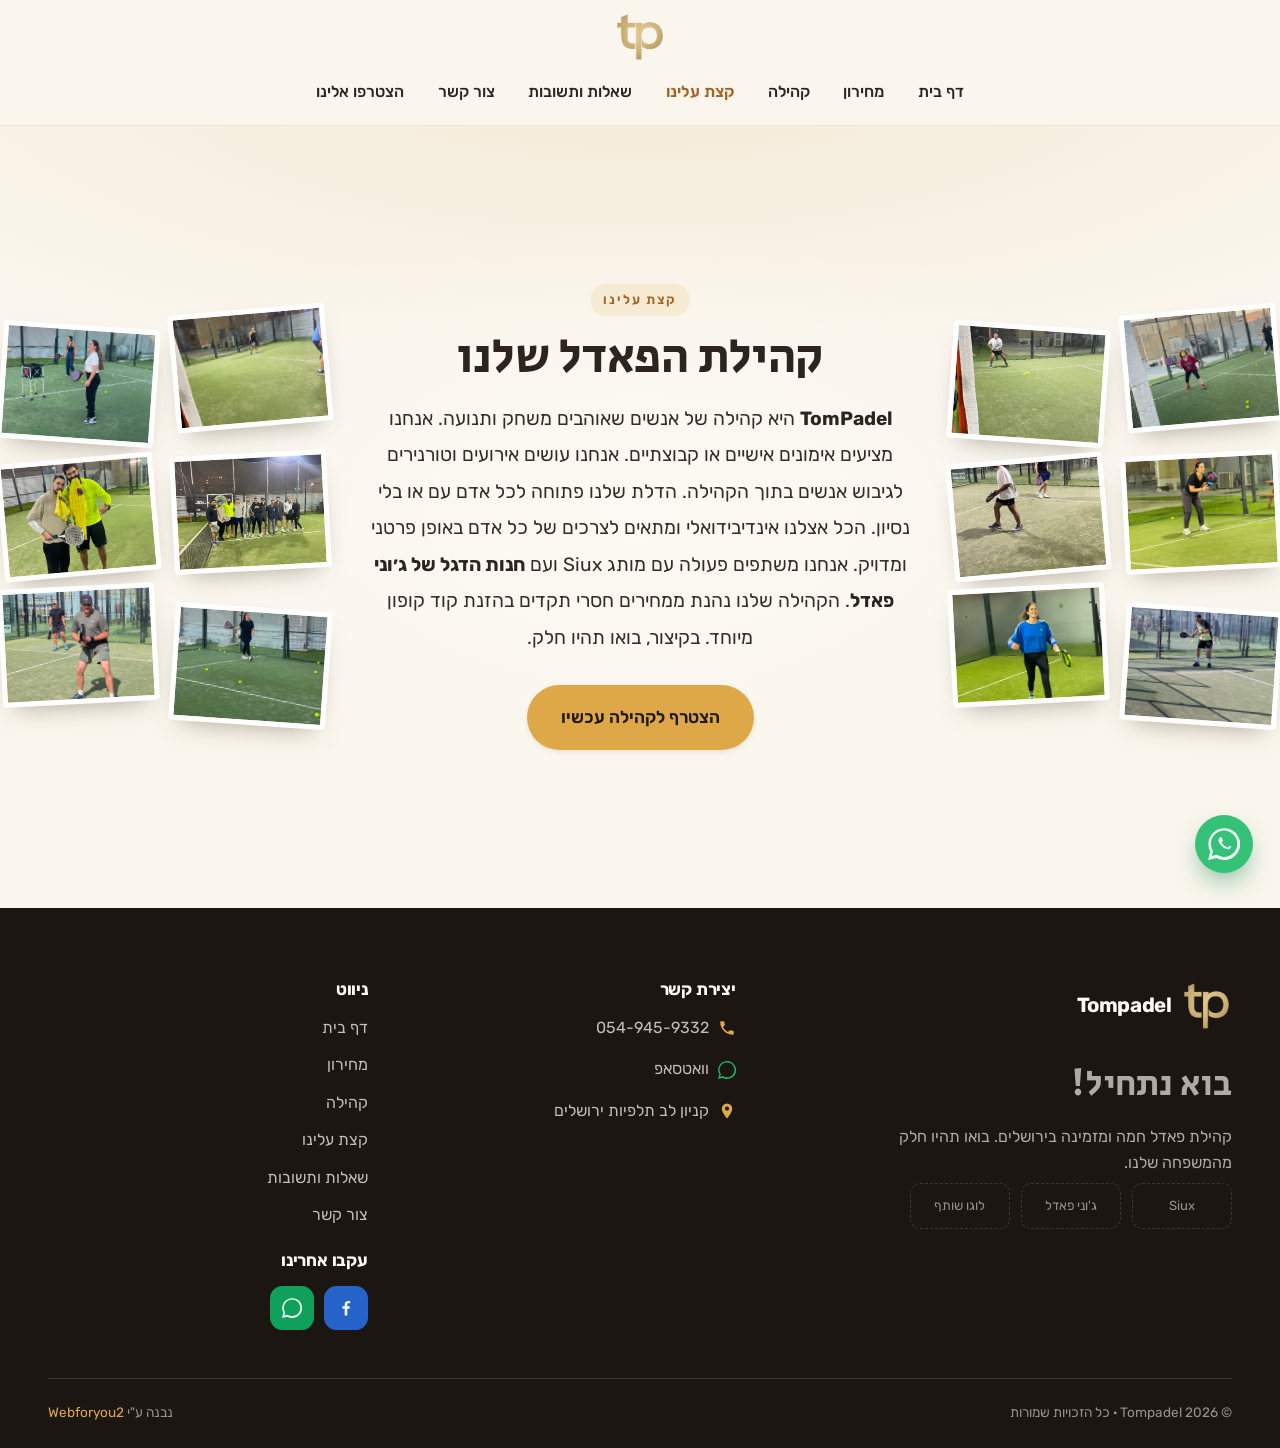
==== about.html @ 7ef9548f "תפריט: כפתור "הצטרפו אלינו" הפך לקישור רגיל (בלי גלולת הזהב) בכל העמודים Co-Authored-By: Claude Opus" ====
<!DOCTYPE html>
<html lang="he" dir="rtl">
<head>
  <meta charset="UTF-8" />
  <meta name="viewport" content="width=device-width, initial-scale=1.0" />
  <title>קצת עלינו | Tompadel — קהילת הפאדל בירושלים</title>
  <meta name="description" content="קצת עלינו — TomPadel היא קהילה של אנשים שאוהבים משחק ותנועה. אימונים אישיים וקבוצתיים, אירועים וטורנירים, והטבות עם Siux וחנות הדגל של ג'וני פאדל." />
  <meta name="theme-color" content="#d9a441" />
  <link rel="canonical" href="https://tompadel.co.il/about.html" />

  <meta property="og:type" content="website" />
  <meta property="og:site_name" content="Tompadel" />
  <meta property="og:title" content="קצת עלינו | Tompadel" />
  <meta property="og:description" content="TomPadel היא קהילה של אנשים שאוהבים משחק ותנועה. בואו תהיו חלק." />
  <meta property="og:url" content="https://tompadel.co.il/about.html" />
  <meta property="og:locale" content="he_IL" />
  <meta property="og:image" content="https://tompadel.co.il/assets/community-2.jpg" />
  <meta name="twitter:card" content="summary_large_image" />
  <meta name="twitter:image" content="https://tompadel.co.il/assets/community-2.jpg" />

  <link rel="icon" href="favicon.svg" type="image/svg+xml" />
  <link rel="apple-touch-icon" href="assets/tp-logo-gold.png" />
  <link rel="preconnect" href="https://fonts.googleapis.com" />
  <link rel="preconnect" href="https://fonts.gstatic.com" crossorigin />
  <link href="https://fonts.googleapis.com/css2?family=Rubik:wght@400;500;600;700;800&family=Secular+One&display=swap" rel="stylesheet" />
  <link rel="stylesheet" href="styles.css" />
</head>
<body>
  <a class="skip" href="#main">דלגו לתוכן</a>

  <header class="nav" data-nav>
    <div class="nav__inner">
      <a class="brand" href="index.html" aria-label="Tompadel — דף הבית">
        <img class="brand__logo" src="assets/tp-logo-gold.png" alt="Tompadel" width="54" height="50" onerror="this.replaceWith(Object.assign(document.createElement('span'),{className:'brand__mark',textContent:'tp'}))" />
      </a>
      <nav class="nav__links" aria-label="ניווט ראשי">
        <a href="index.html">דף בית</a>
        <a href="pricing.html">מחירון</a>
        <a href="community.html">קהילה</a>
        <a href="about.html" class="is-active">קצת עלינו</a>
        <a href="faq.html">שאלות ותשובות</a>
        <a href="index.html#contact">צור קשר</a>
        <a href="https://api.whatsapp.com/send?phone=0549459332" target="_blank" rel="noopener">הצטרפו אלינו</a>
      </nav>
      <button class="nav__toggle" type="button" aria-label="פתיחת תפריט" aria-expanded="false"><span></span></button>
    </div>
  </header>

  <main id="main">
    <section class="section about" aria-label="קצת עלינו — קהילת הפאדל">
      <div class="about__wall about__wall--a" aria-hidden="true">
        <img src="assets/community-2.jpg" alt="" loading="eager" />
        <img src="assets/community-16.jpg" alt="" loading="eager" />
        <img src="assets/community-8.jpg" alt="" loading="eager" />
        <img src="assets/community-19.jpg" alt="" loading="eager" />
        <img src="assets/community-14.jpg" alt="" loading="eager" />
        <img src="assets/community-5.jpg" alt="" loading="eager" />
      </div>

      <div class="about__copy" data-reveal>
        <span class="eyebrow">קצת עלינו</span>
        <h1 class="about__title">קהילת הפאדל שלנו</h1>
        <p class="about__text">
          <b>TomPadel</b> היא קהילה של אנשים שאוהבים משחק ותנועה. אנחנו מציעים אימונים אישיים או קבוצתיים. אנחנו עושים אירועים וטורנירים לגיבוש אנשים בתוך הקהילה. הדלת שלנו פתוחה לכל אדם עם או בלי נסיון. הכל אצלנו אינדיבידואלי ומתאים לצרכים של כל אדם באופן פרטני ומדויק. אנחנו משתפים פעולה עם מותג Siux ועם <b>חנות הדגל של ג׳וני פאדל</b>. הקהילה שלנו נהנת ממחירים חסרי תקדים בהזנת קוד קופון מיוחד. בקיצור, בואו תהיו חלק.
        </p>
        <a class="btn btn--lg" href="index.html#contact">הצטרף לקהילה עכשיו</a>
      </div>

      <div class="about__wall about__wall--b" aria-hidden="true">
        <img src="assets/community-11.jpg" alt="" loading="eager" />
        <img src="assets/community-22.jpg" alt="" loading="eager" />
        <img src="assets/community-3.jpg" alt="" loading="eager" />
        <img src="assets/community-6.jpg" alt="" loading="eager" />
        <img src="assets/community-9.jpg" alt="" loading="eager" />
        <img src="assets/community-20.jpg" alt="" loading="eager" />
      </div>
    </section>
  </main>

  <footer class="footer">
    <div class="wrap footer__grid">
      <div class="footer__brand">
        <a class="brand" href="index.html" aria-label="Tompadel">
          <img class="brand__logo" src="assets/tp-logo-gold.png" alt="Tompadel" width="54" height="50" onerror="this.replaceWith(Object.assign(document.createElement('span'),{className:'brand__mark',textContent:'tp'}))" />
          <span class="brand__text">Tompadel</span>
        </a>
        <p class="footer__cta">בוא נתחיל!</p>
        <p>קהילת פאדל חמה ומזמינה בירושלים. בואו תהיו חלק מהמשפחה שלנו.</p>
        <div class="footer__partners" aria-label="שותפים">
          <span class="footer__partner">Siux</span>
          <span class="footer__partner">ג'וני פאדל</span>
          <span class="footer__partner">לוגו שותף</span>
        </div>
      </div>
      <div>
        <h4>יצירת קשר</h4>
        <ul class="footer__list">
          <li><a href="tel:0549459332"><svg viewBox="0 0 24 24" fill="currentColor" aria-hidden="true"><path d="M6.6 10.8a15.5 15.5 0 0 0 6.6 6.6l2.2-2.2a1 1 0 0 1 1-.24 11.4 11.4 0 0 0 3.6.58 1 1 0 0 1 1 1V20a1 1 0 0 1-1 1A17 17 0 0 1 3 4a1 1 0 0 1 1-1h3.5a1 1 0 0 1 1 1 11.4 11.4 0 0 0 .58 3.6 1 1 0 0 1-.24 1z"/></svg>054-945-9332</a></li>
          <li><a href="https://api.whatsapp.com/send?phone=0549459332" target="_blank" rel="noopener"><svg viewBox="0 0 24 24" fill="currentColor" aria-hidden="true"><path d="M.06 24l1.7-6.2A11.9 11.9 0 1 1 12 24a11.9 11.9 0 0 1-5.7-1.45L.06 24zM6.6 20.1l.37.22a9.9 9.9 0 1 0-3.4-3.4l.24.38-1 3.66 3.79-.86z"/></svg>וואטסאפ</a></li>
          <li><span><svg viewBox="0 0 24 24" fill="currentColor" aria-hidden="true"><path d="M12 2a7 7 0 0 0-7 7c0 5 7 13 7 13s7-8 7-13a7 7 0 0 0-7-7zm0 9.5A2.5 2.5 0 1 1 12 6a2.5 2.5 0 0 1 0 5.5z"/></svg>קניון לב תלפיות ירושלים</span></li>
        </ul>
      </div>
      <div>
        <h4>ניווט</h4>
        <ul class="footer__list">
          <li><a href="index.html">דף בית</a></li>
          <li><a href="pricing.html">מחירון</a></li>
          <li><a href="community.html">קהילה</a></li>
          <li><a href="about.html">קצת עלינו</a></li>
          <li><a href="faq.html">שאלות ותשובות</a></li>
          <li><a href="index.html#contact">צור קשר</a></li>
        </ul>
        <h4 style="margin-top:1.4rem">עקבו אחרינו</h4>
        <div class="footer__social">
          <a href="https://www.facebook.com/profile.php?id=61572959230133" target="_blank" rel="noopener" aria-label="פייסבוק"><svg viewBox="0 0 24 24" fill="currentColor" aria-hidden="true"><path d="M13.5 21v-8h2.7l.4-3.1h-3.1V7.9c0-.9.25-1.5 1.55-1.5H17V3.6c-.3-.04-1.3-.13-2.46-.13-2.43 0-4.1 1.48-4.1 4.2v2.34H7.7V13h2.74v8z"/></svg></a>
          <a href="https://api.whatsapp.com/send?phone=0549459332" target="_blank" rel="noopener" aria-label="וואטסאפ"><svg viewBox="0 0 24 24" fill="currentColor" aria-hidden="true"><path d="M.06 24l1.7-6.2A11.9 11.9 0 1 1 12 24a11.9 11.9 0 0 1-5.7-1.45L.06 24zM6.6 20.1l.37.22a9.9 9.9 0 1 0-3.4-3.4l.24.38-1 3.66 3.79-.86z"/></svg></a>
        </div>
      </div>
    </div>
    <div class="wrap footer__bar">
      <span>© <span data-year>2026</span> Tompadel · כל הזכויות שמורות</span>
      <span>נבנה ע"י <a href="https://webforyou2.netlify.app" target="_blank" rel="noopener">Webforyou2</a></span>
    </div>
  </footer>

  <!-- כפתור וואטסאפ צף -->
  <a class="wa-float" href="https://api.whatsapp.com/send?phone=0549459332" target="_blank" rel="noopener" aria-label="שלחו לנו הודעה בוואטסאפ">
    <svg viewBox="0 0 24 24" fill="currentColor" aria-hidden="true"><path d="M.06 24l1.7-6.2A11.9 11.9 0 1 1 12 24a11.9 11.9 0 0 1-5.7-1.45L.06 24zM6.6 20.1l.37.22a9.9 9.9 0 1 0-3.4-3.4l.24.38-1 3.66 3.79-.86zM17.9 14.3c-.24-.12-1.44-.71-1.66-.79s-.39-.12-.55.12-.63.79-.78.96-.29.18-.53.06a8.1 8.1 0 0 1-2.38-1.47 9 9 0 0 1-1.65-2.05c-.17-.3 0-.46.13-.6l.4-.46c.13-.16.17-.27.26-.45s.04-.34-.02-.46-.55-1.32-.75-1.81-.4-.41-.55-.42h-.47a.9.9 0 0 0-.65.3 2.73 2.73 0 0 0-.85 2.03 4.74 4.74 0 0 0 1 2.51 10.85 10.85 0 0 0 4.16 3.68c2.02.79 2.02.53 2.39.5a2.48 2.48 0 0 0 1.63-1.15 2 2 0 0 0 .14-1.15c-.06-.1-.22-.16-.46-.28z"/></svg>
  </a>

  <script src="script.js" defer></script>
</body>
</html>
---- styles.css ----
/* ==========================================================================
   Tompadel — טומפדל | מועדון פאדל
   Shared stylesheet. Warm gold / cream / dark. Hebrew RTL. Mobile-first.
   ========================================================================== */

:root {
  /* Palette — warm gold / mustard-brown, cream, dark footer (OKLCH) */
  --cream:     oklch(0.974 0.013 85);
  --cream-2:   oklch(0.949 0.020 82);
  --card:      oklch(0.995 0.007 88);
  --gold:      oklch(0.765 0.128 79);
  --gold-2:    oklch(0.700 0.135 71);
  --gold-deep: oklch(0.560 0.110 63);
  --ink:       oklch(0.270 0.018 66);
  --ink-soft:  oklch(0.470 0.017 66);
  --line:      oklch(0.882 0.018 80);
  --line-soft: oklch(0.922 0.014 82);
  --dark:      oklch(0.205 0.012 74);
  --dark-2:    oklch(0.262 0.014 74);
  --dark-line: oklch(0.340 0.014 74);
  --white:     oklch(0.995 0.004 90);

  --shadow-sm: 0 2px 8px -4px oklch(0.40 0.05 70 / 0.30);
  --shadow:    0 14px 34px -18px oklch(0.42 0.06 66 / 0.40);
  --shadow-lg: 0 30px 60px -26px oklch(0.40 0.06 66 / 0.45);

  --font-body:    "Rubik", system-ui, -apple-system, "Segoe UI", sans-serif;
  --font-display: "Secular One", "Rubik", system-ui, sans-serif;

  --r-sm: 10px;
  --r:    16px;
  --r-lg: 24px;
  --r-xl: 32px;

  --wrap: 1200px;
  --gutter: clamp(1.15rem, 4vw, 3rem);

  --ease: cubic-bezier(0.22, 1, 0.36, 1);           /* ease-out-quint-ish */
  --ease-soft: cubic-bezier(0.16, 1, 0.3, 1);
}

/* ------------------------------------------------------------------ reset */
*, *::before, *::after { box-sizing: border-box; }
* { margin: 0; }

html {
  scroll-behavior: smooth;
  scroll-padding-top: 116px;
  -webkit-text-size-adjust: 100%;
}

body {
  font-family: var(--font-body);
  color: var(--ink);
  background: var(--cream);
  line-height: 1.65;
  font-weight: 400;
  -webkit-font-smoothing: antialiased;
  text-rendering: optimizeLegibility;
  overflow-x: hidden;
}

img, picture, svg { display: block; max-width: 100%; }
a { color: inherit; text-decoration: none; }
button { font: inherit; color: inherit; cursor: pointer; }
ul { list-style: none; padding: 0; }
:focus-visible { outline: 3px solid var(--gold-2); outline-offset: 3px; border-radius: 6px; }

@media (prefers-reduced-motion: reduce) {
  html { scroll-behavior: auto; }
  *, *::before, *::after {
    animation-duration: 0.001ms !important;
    transition-duration: 0.001ms !important;
    scroll-behavior: auto !important;
  }
}

/* --------------------------------------------------------------- typography */
h1, h2, h3, h4 { line-height: 1.12; font-weight: 700; letter-spacing: -0.01em; }

.display { font-family: var(--font-display); font-weight: 400; letter-spacing: 0; }

.eyebrow {
  display: inline-block;
  font-weight: 600;
  font-size: 0.82rem;
  letter-spacing: 0.14em;
  color: var(--gold-deep);
  background: oklch(0.765 0.128 79 / 0.14);
  padding: 0.4em 1em;
  border-radius: 999px;
  margin-bottom: 1.1rem;
}

.section-head { max-width: 46rem; margin-inline: auto; text-align: center; margin-bottom: clamp(1.3rem, 3.2vw, 2.2rem); }
.section-head h2 {
  font-family: var(--font-display);
  font-weight: 400;
  font-size: clamp(1.95rem, 5.2vw, 3.1rem);
}
.section-head p { color: var(--ink-soft); font-size: 1.05rem; margin-top: 0.7rem; }

/* ------------------------------------------------------------------ layout */
.wrap { width: min(var(--wrap), 100% - (var(--gutter) * 2)); margin-inline: auto; }
.section { padding-block: clamp(2.1rem, 5vw, 3.8rem); }
.section--tint { background: var(--cream-2); }

/* ------------------------------------------------------------------ buttons */
.btn {
  --btn-bg: var(--gold);
  --btn-fg: oklch(0.22 0.02 66);
  display: inline-flex; align-items: center; gap: 0.55em;
  font-weight: 600; font-size: 1rem;
  padding: 0.85em 1.6em;
  border: 1px solid transparent;
  border-radius: 999px;
  background: var(--btn-bg); color: var(--btn-fg);
  box-shadow: var(--shadow-sm);
  transition: transform 0.4s var(--ease), box-shadow 0.4s var(--ease), background 0.25s ease;
  will-change: transform;
}
.btn:hover { transform: translateY(-3px); box-shadow: var(--shadow); background: var(--gold-2); }
.btn:active { transform: translateY(-1px); }
.btn--ghost {
  --btn-bg: transparent; --btn-fg: var(--ink);
  border-color: var(--line); box-shadow: none;
}
.btn--ghost:hover { background: oklch(0.765 0.128 79 / 0.12); border-color: var(--gold); }
.btn--wa { --btn-bg: oklch(0.72 0.16 155); --btn-fg: oklch(0.99 0.01 155); }
.btn--wa:hover { --btn-bg: oklch(0.66 0.16 155); }
.btn--dark { --btn-bg: var(--dark); --btn-fg: var(--white); }
.btn--lg { padding: 1em 1.9em; font-size: 1.08rem; }
.btn__ic { width: 1.15em; height: 1.15em; }

/* ------------------------------------------------------------------ navbar */
.nav {
  position: sticky; top: 0; z-index: 60;
  background: oklch(0.974 0.013 85 / 0.82);
  backdrop-filter: saturate(1.2) blur(14px);
  -webkit-backdrop-filter: saturate(1.2) blur(14px);
  border-bottom: 1px solid var(--line-soft);
  transition: box-shadow 0.3s ease, background 0.3s ease;
}
.nav.is-stuck { box-shadow: 0 8px 24px -18px oklch(0.4 0.05 66 / 0.5); }
.nav__inner {
  width: min(var(--wrap), 100% - (var(--gutter) * 2));
  margin-inline: auto;
  display: flex; flex-direction: column; align-items: center; justify-content: center;
  gap: 0.5rem; padding-block: 0.7rem;
}
.brand { display: inline-flex; align-items: center; gap: 0.6rem; font-weight: 700; }
.brand__logo {
  height: 52px; width: auto; display: block;
  transition: transform 0.4s var(--ease);
}
.brand:hover .brand__logo { transform: scale(1.06) rotate(-3deg); }
.brand:active .brand__logo { transform: scale(0.97); }
.brand__mark {
  display: grid; place-items: center;
  width: 50px; height: 50px; border-radius: 14px;
  background: var(--gold); color: var(--dark);
  font-family: var(--font-display); font-size: 1.6rem; line-height: 1;
  transition: transform 0.4s var(--ease);
}
.brand:hover .brand__mark { transform: scale(1.06) rotate(-3deg); }
.brand:active .brand__mark { transform: scale(0.97); }
.brand__text { font-size: 1.28rem; letter-spacing: -0.02em; }
.brand__text span { color: var(--gold-deep); }

/* navbar identical on mobile & desktop: logo on top, menu wrapped & centered below */
.nav__links { display: flex; flex-wrap: wrap; align-items: center; justify-content: center; gap: 0.3rem 0.4rem; }
.nav__links a {
  padding: 0.5em 0.85em; border-radius: 999px;
  font-weight: 500; color: var(--ink); white-space: nowrap;
  transition: background 0.25s ease, color 0.25s ease;
}
.nav__links a:hover { background: oklch(0.765 0.128 79 / 0.16); color: var(--gold-deep); }
.nav__links a.is-active { color: var(--gold-deep); font-weight: 600; }
.nav__cta { margin-inline-start: 0.2rem; }
.nav__toggle { display: none; }

/* narrow screens: shrink so the full menu still fits (same layout, just smaller) */
@media (max-width: 560px) {
  .nav__links { gap: 0.2rem 0.28rem; }
  .nav__links a { padding: 0.38em 0.62em; font-size: 0.82rem; }
  .nav__cta { font-size: 0.82rem; padding: 0.5em 0.9em; }
  .brand__logo { height: 44px; }
}

/* ------------------------------------------------------- image placeholders */
/* Real files (assets/hero-*.jpg …) sit on top; until they exist the warm
   placeholder shows through. Client just drops files with these names in. */
.ph {
  position: relative; overflow: hidden;
  background:
    radial-gradient(120% 120% at 20% 10%, oklch(0.80 0.10 82 / 0.55), transparent 60%),
    linear-gradient(135deg, var(--cream-2), oklch(0.88 0.06 78));
  isolation: isolate;
}
.ph::after {
  content: "🎾 " attr(data-label);
  position: absolute; inset: 0; z-index: 1;
  display: grid; place-content: center; text-align: center;
  padding: 1rem;
  font-weight: 600; font-size: 0.9rem; letter-spacing: 0.02em;
  color: oklch(0.45 0.06 66 / 0.75);
}
.ph img {
  position: relative; z-index: 2;
  width: 100%; height: 100%; object-fit: cover; display: block;
}
.ph img:not([src]), .ph img[src=""] { display: none; }

/* ------------------------------------------------------------------ hero (full-width banner) */
.hero {
  position: relative; overflow: hidden;
  min-height: clamp(160px, 23vw, 290px);
  display: grid; place-items: center;
  border-block: 3px solid var(--gold);
  background: var(--dark);
}
.hero__bg { position: absolute; inset: 0; z-index: 0; display: flex; gap: 3px; background: var(--gold); }
.hero__bg img { flex: 1 1 0; min-width: 0; height: 100%; object-fit: cover; }
.hero__overlay {
  position: absolute; inset: 0; z-index: 1;
  background:
    linear-gradient(180deg, oklch(0.16 0.02 70 / 0.22) 0%, transparent 30% 70%, oklch(0.15 0.02 70 / 0.22) 100%),
    radial-gradient(120% 100% at 50% 50%, transparent 60%, oklch(0.14 0.02 70 / 0.25) 100%);
}
.hero__content {
  position: relative; z-index: 2;
  width: min(var(--wrap), 100% - (var(--gutter) * 2));
  text-align: center; padding-block: clamp(2rem, 6vw, 4rem);
}
.hero__title {
  font-family: var(--font-display); font-weight: 400;
  color: var(--white);
  font-size: clamp(1.7rem, 4.6vw, 3.2rem);
  line-height: 1.12; letter-spacing: -0.01em;
  text-shadow: 0 4px 24px oklch(0.12 0.02 70 / 0.6), 0 2px 6px oklch(0.12 0.02 70 / 0.5);
  max-width: 20ch; margin-inline: auto;
}

/* ------------------------------------------------------------- contact form */
.contact { position: relative; }
.contact__grid {
  display: grid; gap: clamp(1rem, 2.5vw, 1.8rem);
  grid-template-columns: 1fr;
  max-width: 940px; margin-inline: auto;
}
@media (min-width: 860px) { .contact__grid { grid-template-columns: 1.2fr 0.85fr; } }

.form-card {
  background: var(--card); border: 1px solid var(--line);
  border-radius: var(--r-lg); padding: clamp(1.1rem, 3vw, 1.7rem);
  box-shadow: var(--shadow);
}
.form-card h2 { font-family: var(--font-display); font-weight: 400; font-size: clamp(1.35rem, 3.2vw, 1.8rem); }
.form-card > p { color: var(--ink-soft); font-size: 0.92rem; margin-top: 0.3rem; margin-bottom: 1rem; }
.field { margin-bottom: 0.8rem; }
.field label { display: block; font-weight: 600; font-size: 0.88rem; margin-bottom: 0.35rem; }
.field input, .field textarea {
  width: 100%; font: inherit; color: var(--ink);
  background: var(--cream); border: 1.5px solid var(--line);
  border-radius: var(--r-sm); padding: 0.6em 0.9em;
  transition: border-color 0.25s ease, box-shadow 0.25s ease, background 0.25s ease;
}
.field textarea { min-height: 82px; resize: vertical; }
.field input:focus, .field textarea:focus {
  outline: none; border-color: var(--gold);
  background: var(--card);
  box-shadow: 0 0 0 4px oklch(0.765 0.128 79 / 0.2);
}
.field input:user-invalid, .field textarea:user-invalid { border-color: oklch(0.6 0.17 25); }
.field .err { display: none; color: oklch(0.55 0.17 25); font-size: 0.82rem; margin-top: 0.35rem; }
.field.invalid .err { display: block; }
.field.invalid input, .field.invalid textarea { border-color: oklch(0.6 0.17 25); }
.form-note { font-size: 0.85rem; color: var(--ink-soft); margin-top: 0.4rem; }
.form-status { margin-top: 1rem; font-weight: 600; min-height: 1.4em; }
.form-status.ok { color: oklch(0.55 0.14 155); }

.contact__aside { display: flex; flex-direction: column; gap: 0.6rem; }
.info-card {
  display: flex; align-items: center; gap: 0.8rem;
  background: var(--card); border: 1px solid var(--line);
  border-radius: var(--r); padding: 0.7rem 0.9rem;
  transition: transform 0.4s var(--ease), box-shadow 0.4s var(--ease), border-color 0.25s ease;
}
a.info-card:hover { transform: translateY(-3px); box-shadow: var(--shadow-sm); border-color: var(--gold); }
.info-card__ic {
  flex: none; display: grid; place-items: center;
  width: 40px; height: 40px; border-radius: 11px;
  background: oklch(0.765 0.128 79 / 0.18); color: var(--gold-deep);
}
.info-card__ic svg { width: 20px; height: 20px; }
.info-card b { display: block; font-size: 0.92rem; }
.info-card span { font-size: 0.85rem; color: var(--ink-soft); }

/* --------------------------------------------------------- founder message */
/* דבר המייסד — text (start/right in RTL) + portrait; stays 2-col on mobile too */
.founder__grid {
  display: grid; align-items: center;
  gap: clamp(0.9rem, 3.5vw, 2.8rem);
  grid-template-columns: 0.9fr 1.1fr;   /* photo (right) · text (left) */
  max-width: 1010px; margin-inline: auto;
}
.founder__grid > * { min-width: 0; }     /* let columns shrink, never overflow */
.founder__body .eyebrow { margin-bottom: clamp(0.7rem, 2vw, 1.1rem); }
.founder__quote {
  font-size: clamp(0.82rem, 2.3vw, 1.16rem);
  line-height: 1.85;
  color: oklch(0.32 0.018 66);
  position: relative;
  quotes: "\201D" "\201C";
}
.founder__quote::before {
  content: open-quote;
  font-family: var(--font-display);
  color: var(--gold);
  font-size: 1.5em; line-height: 0;
  vertical-align: -0.35em;
  margin-inline-end: 0.12em;
}
.founder__sign {
  margin-top: clamp(0.9rem, 2.5vw, 1.4rem);
  padding-top: clamp(0.7rem, 2vw, 1.1rem);
  border-top: 1px solid var(--line);
}
.founder__sign b {
  font-family: var(--font-display); font-weight: 400;
  font-size: clamp(1rem, 2.6vw, 1.28rem); color: var(--ink);
}
.founder__sign span {
  display: block; color: var(--gold-deep);
  font-size: clamp(0.72rem, 1.9vw, 0.92rem); margin-top: 0.15rem;
}
.founder__media {
  aspect-ratio: 4 / 5;
  border-radius: var(--r-lg);
  border: 1px solid var(--line);
  box-shadow: var(--shadow);
}
.founder__media img { width: 100%; height: 100%; object-fit: cover; object-position: 50% 32%; }
@media (min-width: 720px) {
  .founder__grid { gap: clamp(2rem, 4vw, 3.4rem); grid-template-columns: minmax(0, 350px) 1fr; }
  .founder__media { width: 100%; max-width: 350px; }
}

/* ------------------------------------------------------------- categories */
.cats {
  display: grid; gap: clamp(0.7rem, 2.5vw, 1.6rem);
  grid-template-columns: repeat(auto-fit, minmax(155px, 1fr));
}
.cat {
  display: flex; flex-direction: column;
  background: var(--card); border: 1px solid var(--line);
  border-radius: var(--r-lg); overflow: hidden;
  box-shadow: var(--shadow-sm);
  transition: transform 0.5s var(--ease), box-shadow 0.5s var(--ease);
}
.cat:hover { transform: translateY(-6px); box-shadow: var(--shadow); }
.cat__media { aspect-ratio: 4 / 3; }
.cat:hover .cat__media img { transform: scale(1.06); }
.cat__media img { transition: transform 0.7s var(--ease); }
.cat__body { padding: 1.25rem 1.3rem 1.5rem; text-align: center; }
.cat__body h3 { font-size: 1.28rem; }
.cat__body p { color: var(--ink-soft); margin-top: 0.5rem; }

/* ------------------------------------------------------------ testimonials */
.tstm {
  display: grid; gap: clamp(1rem, 2.5vw, 1.6rem);
  grid-template-columns: repeat(auto-fit, minmax(260px, 1fr));
}
.tstm__card {
  background: var(--card); border: 1px solid var(--line);
  border-radius: var(--r-lg); padding: 1.6rem;
  display: flex; flex-direction: column; gap: 1rem;
  box-shadow: var(--shadow-sm);
}
.tstm__quote { font-size: 2.4rem; line-height: 0.6; color: var(--gold); font-family: var(--font-display); }
.tstm__body { color: var(--ink-soft); flex: 1; font-style: italic; }
.tstm__who { display: flex; align-items: center; gap: 0.8rem; }
.tstm__ava { width: 46px; height: 46px; border-radius: 50%; }
.tstm__ava.ph::after { content: "👤"; font-size: 1.2rem; }
.tstm__who b { font-size: 0.95rem; }
.tstm__who span { font-size: 0.82rem; color: var(--ink-soft); }

/* --------------------------------------------------------------------- FAQ */
.faq { max-width: 52rem; margin-inline: auto; }
.faq__item {
  border: 1px solid var(--line); border-radius: var(--r);
  background: var(--card); margin-bottom: 0.8rem; overflow: hidden;
  transition: border-color 0.25s ease, box-shadow 0.25s ease;
}
.faq__item.is-open { border-color: var(--gold); box-shadow: var(--shadow-sm); }
.faq__q {
  width: 100%; text-align: right;
  display: flex; align-items: center; justify-content: space-between; gap: 1rem;
  padding: 1.15rem 1.3rem; font-weight: 600; font-size: 1.06rem; background: none;
}
.faq__q .ico {
  flex: none; width: 30px; height: 30px; border-radius: 50%;
  display: grid; place-items: center;
  background: oklch(0.765 0.128 79 / 0.18); color: var(--gold-deep);
  transition: transform 0.4s var(--ease), background 0.25s ease;
  font-size: 1.2rem; line-height: 1;
}
.faq__item.is-open .faq__q .ico { transform: rotate(45deg); background: var(--gold); color: oklch(0.22 0.02 66); }
.faq__a { display: grid; grid-template-rows: 0fr; transition: grid-template-rows 0.4s var(--ease); }
.faq__item.is-open .faq__a { grid-template-rows: 1fr; }
.faq__a > div { overflow: hidden; }
.faq__a p { padding: 0 1.3rem 1.3rem; color: var(--ink-soft); }

/* ------------------------------------------------------------------ footer */
.footer { background: var(--dark); color: oklch(0.86 0.01 80); padding-block: clamp(3rem, 6vw, 4.5rem) 1.5rem; }
.footer a { transition: color 0.2s ease; }
.footer a:hover { color: var(--gold); }
.footer__grid {
  display: grid; gap: clamp(1.6rem, 4vw, 3rem);
  grid-template-columns: 1fr;
}
@media (min-width: 720px) { .footer__grid { grid-template-columns: 1.4fr 1fr 1fr; } }
.footer__brand .brand__text { color: var(--white); }
.footer__cta { font-family: var(--font-display); font-size: clamp(1.6rem, 4vw, 2.2rem); color: var(--white); margin: 1rem 0 0.6rem; }
.footer__brand p { color: oklch(0.74 0.01 80); max-width: 34ch; }
.footer h4 { color: var(--white); font-size: 1.05rem; margin-bottom: 1rem; }
.footer__list li { margin-bottom: 0.7rem; }
.footer__list a, .footer__list span { display: inline-flex; align-items: center; gap: 0.55rem; color: oklch(0.80 0.01 80); }
.footer__list svg { width: 18px; height: 18px; color: var(--gold); flex: none; }
.footer__partners { display: flex; flex-wrap: wrap; gap: 0.7rem; margin-top: 0.4rem; }
.footer__partner {
  height: 46px; min-width: 100px; padding-inline: 1rem;
  display: grid; place-items: center;
  border: 1px dashed var(--dark-line); border-radius: 10px;
  color: oklch(0.66 0.01 80); font-size: 0.82rem; text-align: center;
}
.footer__social { display: flex; gap: 0.6rem; margin-top: 0.4rem; }
.footer__social a {
  width: 44px; height: 44px; border-radius: 12px;
  display: grid; place-items: center;
  background: var(--dark-2); border: 1px solid var(--dark-line); color: oklch(0.86 0.01 80);
}
.footer__social a:hover { background: var(--gold); color: var(--dark); border-color: var(--gold); }
.footer__social svg { width: 20px; height: 20px; }
.footer__bar {
  margin-top: clamp(2rem, 5vw, 3rem); padding-top: 1.4rem;
  border-top: 1px solid var(--dark-line);
  display: flex; flex-wrap: wrap; gap: 0.6rem 1.4rem; justify-content: space-between;
  font-size: 0.85rem; color: oklch(0.66 0.01 80);
}
.footer__bar a { color: var(--gold); }

/* ---------------------------------------------------------- page hero (sub) */
.pagehero { position: relative; padding-block: clamp(2.6rem, 6vw, 4.4rem) clamp(2rem, 5vw, 3.2rem); overflow: clip; }
.pagehero::before {
  content: ""; position: absolute; inset: 0; z-index: -1;
  background: radial-gradient(70% 80% at 88% 0%, oklch(0.83 0.10 82 / 0.5), transparent 55%), var(--cream);
}
.pagehero__inner { text-align: center; max-width: 48rem; margin-inline: auto; }
.pagehero h1 { font-family: var(--font-display); font-weight: 400; font-size: clamp(2.4rem, 6.5vw, 3.8rem); }
.pagehero p { color: var(--ink-soft); font-size: 1.1rem; margin-top: 0.8rem; }

/* --------------------------------------------------------------- TP page */
.tp-layout {
  display: grid; gap: clamp(1.8rem, 4vw, 3.4rem);
  grid-template-columns: 1fr; align-items: start;
}
@media (min-width: 900px) {
  .tp-layout { grid-template-columns: minmax(300px, 0.82fr) 1fr; }
  .tp-media { position: sticky; top: 96px; }
}
.tp-media { display: grid; gap: clamp(1rem, 2vw, 1.4rem); }
.tp-card {
  border-radius: var(--r-lg); overflow: hidden;
  border: 1px solid var(--line); background: var(--card);
  box-shadow: var(--shadow);
}
.tp-merch-card img { width: 100%; height: auto; display: block; }
.tp-logo-card {
  display: grid; place-items: center; text-align: center;
  padding: clamp(1.6rem, 4vw, 2.4rem);
  background: radial-gradient(circle at 50% 32%, oklch(0.99 0.01 88), var(--cream-2));
  border-color: oklch(0.86 0.05 82);
}
.tp-logo-card img { max-height: 150px; width: auto; }
.tp-logo-card .brand__mark { width: 116px; height: 116px; border-radius: 26px; font-size: 3rem; }
.tp-logo-card b { display: block; font-family: var(--font-display); font-weight: 400; font-size: 1.35rem; margin-top: 0.9rem; color: var(--ink); }
.tp-logo-card span { color: var(--ink-soft); font-size: 0.9rem; margin-top: 0.15rem; }

.tp-text .eyebrow { margin-bottom: 0.9rem; }
.tp-title {
  font-family: var(--font-display); font-weight: 400;
  font-size: clamp(2rem, 4.6vw, 3.1rem); line-height: 1.08;
  letter-spacing: -0.01em; margin-bottom: 0.4rem;
}
.tp-title::after {
  content: ""; display: block; width: 64px; height: 4px; border-radius: 4px;
  background: var(--gold); margin-top: 1rem;
}
.tp-actions { display: flex; flex-wrap: wrap; gap: 0.8rem; margin-top: 1.8rem; }

.prose { max-width: 62ch; margin-inline: auto; }
.prose--flush { max-width: none; margin-inline: 0; }
.prose h2 { font-family: var(--font-display); font-weight: 400; font-size: clamp(1.6rem, 4vw, 2.2rem); margin: 2rem 0 0.8rem; }
.prose h3 { font-size: 1.2rem; color: var(--gold-deep); margin: 1.6rem 0 0.4rem; }
.prose p { color: oklch(0.34 0.018 66); margin-bottom: 1rem; }
.prose .lead { font-size: 1.2rem; color: var(--ink); }
.prose ul.ticks { display: grid; gap: 0.9rem; margin: 0.6rem 0 1.4rem; }
.prose ul.ticks li {
  position: relative; padding-inline-start: 2.1rem; color: oklch(0.34 0.018 66);
}
.prose ul.ticks li::before {
  content: "🎾"; position: absolute; inset-inline-start: 0; top: 0.05em; font-size: 1.05rem;
}
.prose ul.ticks li b { color: var(--ink); }

/* ------------------------------------------------------------- pricing */
.pricing {
  display: grid; gap: clamp(1.2rem, 3vw, 2rem);
  grid-template-columns: 1fr; max-width: 860px; margin-inline: auto;
}
@media (min-width: 720px) { .pricing { grid-template-columns: 1fr 1fr; } }
.price-card {
  position: relative; display: flex; flex-direction: column;
  background: var(--card); border: 1px solid var(--line);
  border-radius: var(--r-xl); padding: clamp(1.8rem, 4vw, 2.6rem);
  box-shadow: var(--shadow-sm);
  transition: transform 0.5s var(--ease), box-shadow 0.5s var(--ease);
}
.price-card:hover { transform: translateY(-6px); box-shadow: var(--shadow); }
.price-card--feature { background: var(--dark); border-color: var(--dark); color: var(--white); }
.price-card--feature .price-card__amt, .price-card--feature h3 { color: var(--white); }
.price-card--feature .price-card__per { color: oklch(0.78 0.01 80); }
.price-card__tag {
  position: absolute; inset-inline-start: clamp(1.8rem, 4vw, 2.6rem); top: -0.9rem;
  background: var(--gold); color: oklch(0.22 0.02 66);
  font-size: 0.78rem; font-weight: 700; letter-spacing: 0.05em;
  padding: 0.35em 0.9em; border-radius: 999px;
}
.price-card h3 { font-family: var(--font-display); font-weight: 400; font-size: 1.6rem; }
.price-card__amt { font-family: var(--font-display); font-size: clamp(2.6rem, 8vw, 3.4rem); line-height: 1; margin: 0.9rem 0 0.2rem; }
.price-card__amt small { font-size: 1.1rem; }
.price-card__per { color: var(--ink-soft); font-size: 0.95rem; margin-bottom: 1.4rem; }
.price-card ul { display: grid; gap: 0.7rem; margin-bottom: 1.8rem; }
.price-card li { display: flex; gap: 0.6rem; align-items: flex-start; }
.price-card li svg { width: 20px; height: 20px; flex: none; color: var(--gold); margin-top: 0.15rem; }
.price-card .btn { margin-top: auto; justify-content: center; }
.price-card--feature .btn--ghost { border-color: var(--dark-line); color: var(--white); }
.price-card--feature .btn--ghost:hover { background: oklch(1 0 0 / 0.08); border-color: var(--gold); }

/* ------------------------------------------------------------- gallery */
.gallery {
  display: grid; gap: clamp(0.7rem, 1.6vw, 1rem);
  grid-template-columns: repeat(auto-fill, minmax(240px, 1fr));
  grid-auto-flow: dense;
}
.gallery__item {
  position: relative; overflow: hidden; border-radius: var(--r);
  aspect-ratio: 1; cursor: zoom-in; border: 1px solid var(--line);
  background: var(--cream-2);
}
.gallery__item.tall { aspect-ratio: 3 / 4; }
.gallery__item.wide { grid-column: span 2; aspect-ratio: 3 / 2; }
@media (max-width: 560px) { .gallery__item.wide { grid-column: span 1; aspect-ratio: 1; } }
.gallery__item img { width: 100%; height: 100%; object-fit: cover; transition: transform 0.6s var(--ease); }
.gallery__item:hover img { transform: scale(1.07); }
.gallery__item::after {
  content: ""; position: absolute; inset: 0;
  background: linear-gradient(to top, oklch(0.2 0.02 66 / 0.35), transparent 45%);
  opacity: 0; transition: opacity 0.35s ease;
}
.gallery__item:hover::after { opacity: 1; }

/* lightbox */
.lb {
  position: fixed; inset: 0; z-index: 100;
  display: grid; place-items: center;
  background: oklch(0.16 0.01 74 / 0.92);
  padding: clamp(1rem, 4vw, 3rem);
  opacity: 0; visibility: hidden; transition: opacity 0.3s ease, visibility 0.3s ease;
}
.lb.is-open { opacity: 1; visibility: visible; }
.lb__img { max-width: min(1000px, 92vw); max-height: 84vh; border-radius: var(--r); box-shadow: var(--shadow-lg); }
.lb__btn {
  position: absolute; width: 52px; height: 52px; border-radius: 50%;
  background: oklch(1 0 0 / 0.12); border: 1px solid oklch(1 0 0 / 0.25);
  color: var(--white); font-size: 1.5rem; display: grid; place-items: center;
  backdrop-filter: blur(6px); transition: background 0.2s ease;
}
.lb__btn:hover { background: var(--gold); color: var(--dark); border-color: var(--gold); }
.lb__close { top: clamp(1rem, 4vw, 2rem); inset-inline-end: clamp(1rem, 4vw, 2rem); }
.lb__prev { inset-inline-end: 1rem; top: 50%; transform: translateY(-50%); }
.lb__next { inset-inline-start: 1rem; top: 50%; transform: translateY(-50%); }
@media (max-width: 560px) { .lb__prev { inset-inline-end: auto; inset-inline-start: 1rem; top: auto; bottom: 1rem; transform: none; } .lb__next { inset-inline-start: auto; inset-inline-end: 1rem; top: auto; bottom: 1rem; transform: none; } }

/* -------------------------------------------------------------- reveal */
[data-reveal] { opacity: 0; transform: translateY(26px); transition: opacity 0.7s var(--ease-soft), transform 0.7s var(--ease-soft); }
[data-reveal].in { opacity: 1; transform: none; }
[data-reveal-delay="1"] { transition-delay: 0.08s; }
[data-reveal-delay="2"] { transition-delay: 0.16s; }
[data-reveal-delay="3"] { transition-delay: 0.24s; }

/* -------------------------------------------------------------- misc */
.skip {
  position: absolute; inset-inline-start: 1rem; top: -60px; z-index: 200;
  background: var(--dark); color: var(--white); padding: 0.7em 1.2em; border-radius: 10px;
  transition: top 0.25s ease;
}
.skip:focus { top: 1rem; }
.sr-only {
  position: absolute; width: 1px; height: 1px; padding: 0; margin: -1px;
  overflow: hidden; clip: rect(0, 0, 0, 0); white-space: nowrap; border: 0;
}
.center { text-align: center; }
.mt-lg { margin-top: clamp(2rem, 5vw, 3rem); }

/* --------------------------------------------------------- about (קצת עלינו) */
.about {
  position: relative; overflow: hidden;
  display: grid; align-items: center; justify-content: center;
  gap: clamp(1.2rem, 3vw, 2.6rem); grid-template-columns: 1fr;
  min-height: calc(100svh - 118px);
  padding-block: clamp(1rem, 3vw, 2rem);
  background:
    radial-gradient(60% 55% at 50% 50%, oklch(0.985 0.008 88) 0%, transparent 70%),
    radial-gradient(120% 70% at 50% -10%, oklch(0.87 0.06 82 / 0.35), transparent 60%),
    var(--cream);
}
@media (min-width: 980px) {
  .about { grid-template-columns: minmax(240px, 1fr) minmax(0, 34rem) minmax(240px, 1fr); }
}
.about__copy { text-align: center; max-width: 40rem; margin-inline: auto; align-self: center; padding-block: clamp(0.5rem, 2vw, 1.5rem); }
.about__copy .eyebrow { margin-bottom: 1rem; }
.about__title {
  font-family: var(--font-display); font-weight: 400;
  font-size: clamp(1.9rem, 4.6vw, 3rem); line-height: 1.1; margin-bottom: 1rem;
}
.about__text {
  font-size: clamp(1.04rem, 1.5vw, 1.24rem); line-height: 1.9;
  color: oklch(0.3 0.02 66);
}
.about__text b { color: var(--ink); font-weight: 700; }
.about__copy .btn { margin-top: 1.8rem; }

/* side photo walls — every photo fully visible, framed & tilted */
.about__wall {
  display: grid; grid-template-columns: 1fr 1fr;
  gap: clamp(0.55rem, 1.2vw, 0.95rem); align-content: center;
}
.about__wall img {
  width: 100%; aspect-ratio: 4 / 3; object-fit: cover;
  background: #fff; border: 5px solid #fff; border-radius: 4px;
  box-shadow: 0 12px 26px -14px oklch(0.34 0.04 66 / 0.5);
  transition: transform 0.45s var(--ease), box-shadow 0.3s ease;
}
/* scalable scattered tilt for any number of photos */
.about__wall img:nth-child(3n+1) { transform: rotate(-5deg); }
.about__wall img:nth-child(3n+2) { transform: rotate(4deg); margin-top: 1rem; }
.about__wall img:nth-child(3n+3) { transform: rotate(-3deg); margin-top: -0.3rem; }
.about__wall img:hover { transform: scale(1.06) rotate(0deg); box-shadow: var(--shadow); z-index: 2; position: relative; }
@media (max-width: 979px) {
  .about__copy { order: -1; }
  .about__wall { grid-template-columns: repeat(3, 1fr); gap: 0.5rem; }
  .about__wall img { transform: rotate(0) !important; margin: 0 !important; border-width: 4px; }
}

/* ------------------------------------------------------- floating WhatsApp */
.wa-float {
  position: fixed; z-index: 90;
  inset-block-end: clamp(1rem, 3vw, 1.7rem);
  inset-inline-start: clamp(1rem, 3vw, 1.7rem);
  width: 58px; height: 58px; border-radius: 50%;
  display: grid; place-items: center;
  background: oklch(0.72 0.16 155); color: oklch(0.99 0.02 155);
  box-shadow: 0 12px 28px -8px oklch(0.5 0.13 155 / 0.6);
  transition: transform 0.4s var(--ease), box-shadow 0.3s ease;
}
.wa-float::before {
  content: ""; position: absolute; inset: 0; border-radius: 50%;
  animation: waPulse 2.6s ease-out infinite;
}
.wa-float:hover { transform: translateY(-4px) scale(1.06); box-shadow: 0 18px 34px -8px oklch(0.5 0.13 155 / 0.7); }
.wa-float:active { transform: translateY(-1px) scale(1); }
.wa-float svg { width: 32px; height: 32px; position: relative; }
@keyframes waPulse {
  0%   { box-shadow: 0 0 0 0 oklch(0.72 0.16 155 / 0.5); }
  70%  { box-shadow: 0 0 0 16px oklch(0.72 0.16 155 / 0); }
  100% { box-shadow: 0 0 0 0 oklch(0.72 0.16 155 / 0); }
}
@media (prefers-reduced-motion: reduce) { .wa-float::before { animation: none; } }

/* colored contact icons (צור קשר) */
.info-card__ic--phone { background: oklch(0.76 0.13 79 / 0.18);  color: var(--gold-deep); }
.info-card__ic--wa    { background: oklch(0.72 0.16 155 / 0.16); color: oklch(0.55 0.15 155); }
.info-card__ic--fb    { background: oklch(0.55 0.16 260 / 0.15); color: oklch(0.50 0.17 260); }
.info-card__ic--loc   { background: oklch(0.62 0.19 25 / 0.15);  color: oklch(0.55 0.19 25); }

/* colored social + contact icons in the footer (למטה) */
.footer__social a[aria-label="וואטסאפ"] {
  background: oklch(0.62 0.15 155); border-color: oklch(0.62 0.15 155); color: oklch(0.99 0.02 155);
}
.footer__social a[aria-label="וואטסאפ"]:hover { background: oklch(0.56 0.15 155); border-color: oklch(0.56 0.15 155); }
.footer__social a[aria-label="פייסבוק"] {
  background: oklch(0.52 0.17 260); border-color: oklch(0.52 0.17 260); color: oklch(0.99 0.02 260);
}
.footer__social a[aria-label="פייסבוק"]:hover { background: oklch(0.47 0.17 260); border-color: oklch(0.47 0.17 260); }
.footer__list a[href*="whatsapp"] svg { color: oklch(0.66 0.15 155); }
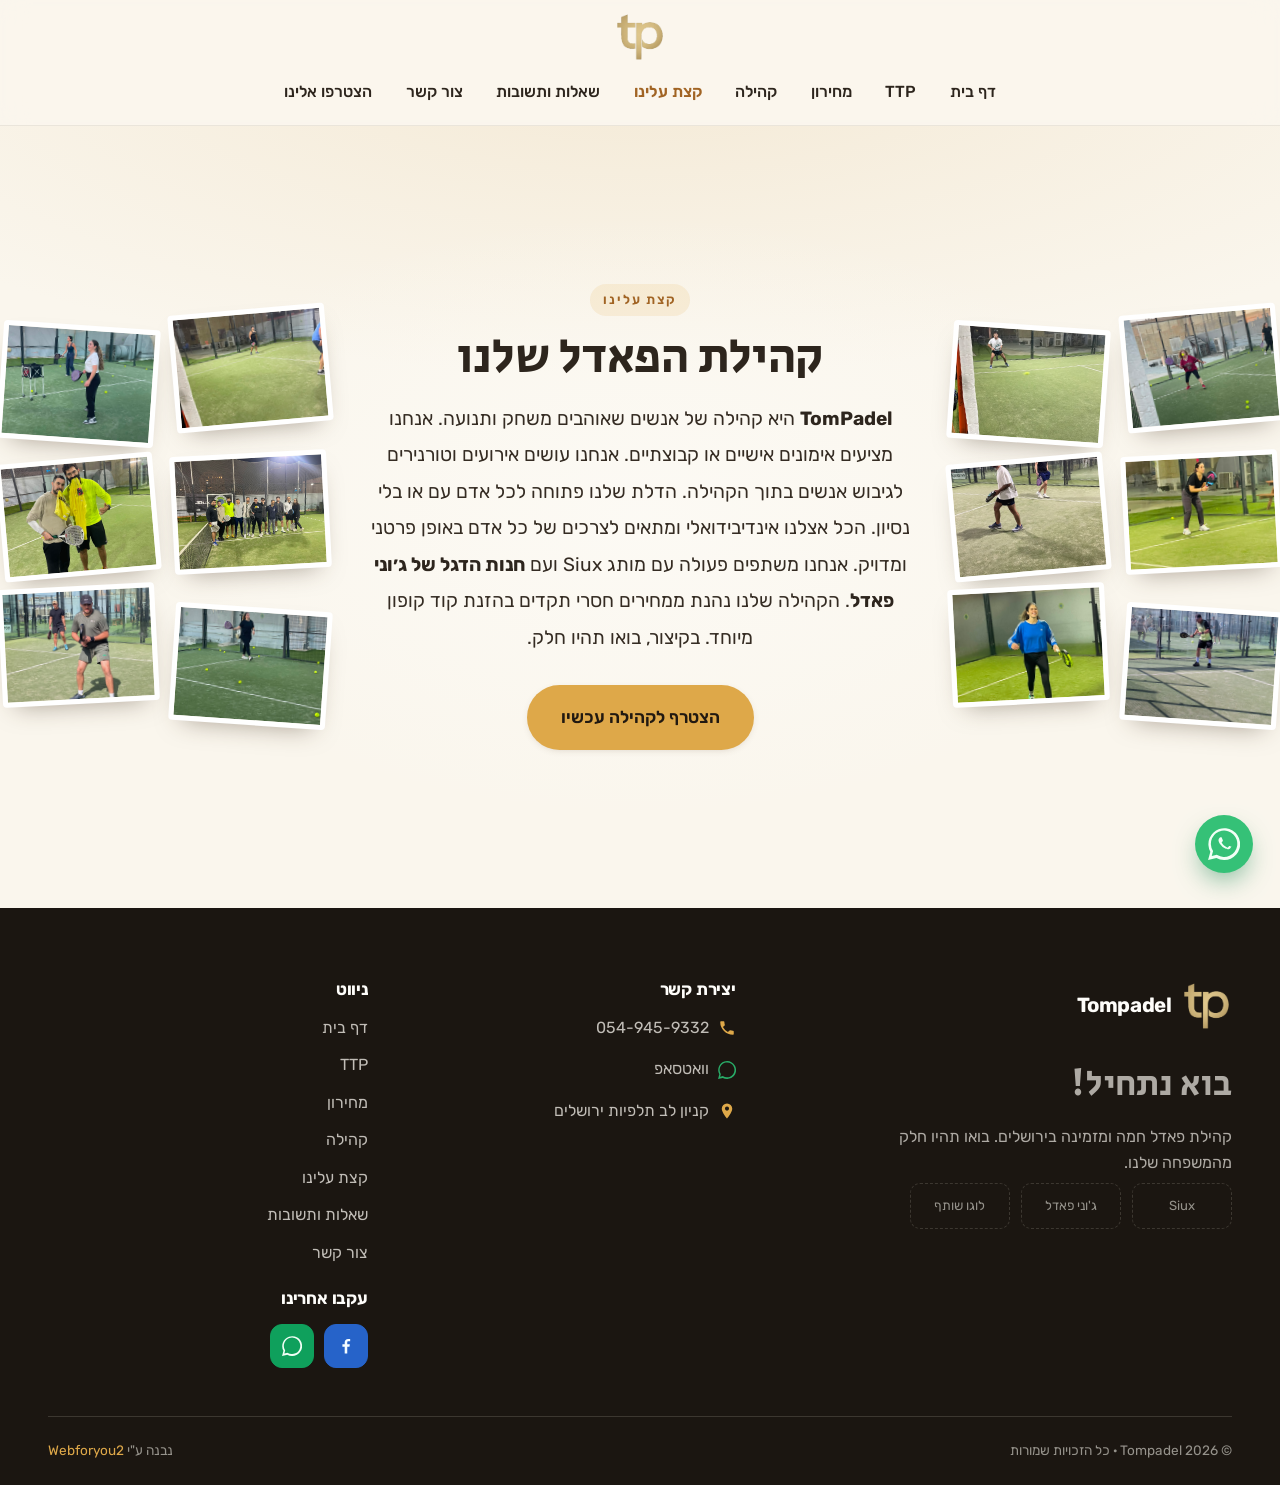
==== commit bfdb9f31: "TTP: דף חדש "טופ תומפאדל" — החטיבה המקצועית (עיצוב כהה־יוקרתי) - ttp.html חדש: hero עריכתי, רשימת שי" ====
--- a/about.html
+++ b/about.html
@@ -35,6 +35,7 @@
       </a>
       <nav class="nav__links" aria-label="ניווט ראשי">
         <a href="index.html">דף בית</a>
+        <a href="ttp.html">TTP</a>
         <a href="pricing.html">מחירון</a>
         <a href="community.html">קהילה</a>
         <a href="about.html" class="is-active">קצת עלינו</a>
@@ -104,6 +105,7 @@
         <h4>ניווט</h4>
         <ul class="footer__list">
           <li><a href="index.html">דף בית</a></li>
+          <li><a href="ttp.html">TTP</a></li>
           <li><a href="pricing.html">מחירון</a></li>
           <li><a href="community.html">קהילה</a></li>
           <li><a href="about.html">קצת עלינו</a></li>
--- a/styles.css
+++ b/styles.css
@@ -705,3 +705,130 @@
 }
 .footer__social a[aria-label="פייסבוק"]:hover { background: oklch(0.47 0.17 260); border-color: oklch(0.47 0.17 260); }
 .footer__list a[href*="whatsapp"] svg { color: oklch(0.66 0.15 155); }
+
+/* ==========================================================================
+   TTP — טופ תומפאדל | premium pro-division page (dark, cinematic)
+   Everything scoped under .ttp-main so the community pages stay untouched.
+   ========================================================================== */
+.ttp-main {
+  --ttp-bg:     oklch(0.185 0.012 74);
+  --ttp-bg-2:   oklch(0.223 0.013 74);
+  --ttp-ink:    oklch(0.945 0.008 82);
+  --ttp-soft:   oklch(0.735 0.012 82);
+  --ttp-gold:   oklch(0.825 0.128 84);
+  --ttp-line:   oklch(0.985 0.01 82 / 0.14);
+  --ttp-line-2: oklch(0.985 0.01 82 / 0.07);
+  --ttp-r:      3px;
+  background: var(--ttp-bg);
+  color: var(--ttp-ink);
+  border-top: 2px solid var(--ttp-gold);
+  overflow: clip;
+}
+.ttp-wrap { width: min(1180px, 100% - (var(--gutter) * 2)); margin-inline: auto; }
+.ttp-section { padding-block: clamp(3rem, 8vw, 6rem); }
+.ttp-section--panel { background: var(--ttp-bg-2); }
+
+.ttp-kicker {
+  display: inline-flex; align-items: center; gap: 0.75rem;
+  font-size: 0.78rem; font-weight: 600; letter-spacing: 0.24em;
+  color: var(--ttp-gold); text-transform: uppercase;
+}
+.ttp-kicker::before { content: ""; width: 32px; height: 1px; background: currentColor; opacity: 0.75; }
+
+/* ---- hero: editorial split (text start/right · photo end/left) ---- */
+.ttp-hero { position: relative; display: grid; grid-template-columns: 1fr; }
+@media (min-width: 900px) { .ttp-hero { grid-template-columns: 1.08fr 0.92fr; min-height: min(86svh, 740px); } }
+.ttp-hero__text {
+  display: flex; flex-direction: column; justify-content: center;
+  gap: clamp(0.9rem, 2vw, 1.4rem);
+  padding: clamp(2.6rem, 6vw, 5rem) var(--gutter);
+}
+.ttp-hero__mark {
+  font-family: var(--font-display); font-weight: 400;
+  font-size: clamp(4.6rem, 17vw, 9.5rem); line-height: 0.82; letter-spacing: 0.03em;
+}
+.ttp-hero__mark i { font-style: normal; color: var(--ttp-gold); }
+.ttp-hero__title {
+  font-family: var(--font-display); font-weight: 400;
+  font-size: clamp(1.5rem, 4vw, 2.35rem); line-height: 1.15;
+}
+.ttp-hero__rule { width: 68px; height: 2px; background: var(--ttp-gold); margin: 0.2rem 0; }
+.ttp-hero__lead { max-width: 44ch; color: var(--ttp-soft); font-size: clamp(1rem, 1.5vw, 1.14rem); line-height: 1.85; }
+.ttp-hero__lead b { color: var(--ttp-ink); font-weight: 600; }
+.ttp-hero__cta { display: flex; flex-wrap: wrap; align-items: center; gap: 0.7rem 1.4rem; margin-top: 0.8rem; }
+.ttp-hero__media { position: relative; min-height: 58vh; }
+@media (min-width: 900px) { .ttp-hero__media { min-height: 0; } }
+.ttp-hero__media img { position: absolute; inset: 0; width: 100%; height: 100%; object-fit: cover; object-position: 50% 28%; }
+.ttp-hero__media::after {
+  content: ""; position: absolute; inset: 0;
+  background:
+    linear-gradient(to right, transparent 58%, var(--ttp-bg) 99%),
+    linear-gradient(to top, oklch(0.16 0.01 74 / 0.5), transparent 46%);
+}
+@media (max-width: 899px) {
+  .ttp-hero__media::after { background: linear-gradient(to bottom, transparent 55%, var(--ttp-bg) 99%), linear-gradient(to top, oklch(0.16 0.01 74 / 0.35), transparent 40%); }
+}
+
+/* ---- buttons (dark register: refined, near-rectangular) ---- */
+.ttp-btn {
+  display: inline-flex; align-items: center; gap: 0.55em;
+  font-weight: 600; font-size: 1rem; padding: 0.9em 1.7em;
+  border: 1px solid transparent; border-radius: var(--ttp-r);
+  transition: transform 0.4s var(--ease), background 0.25s ease, border-color 0.25s ease, color 0.25s ease;
+}
+.ttp-btn--gold { background: var(--ttp-gold); color: oklch(0.2 0.02 74); }
+.ttp-btn--gold:hover { transform: translateY(-3px); background: oklch(0.87 0.128 86); }
+.ttp-btn--line { border-color: var(--ttp-line); color: var(--ttp-ink); }
+.ttp-btn--line:hover { transform: translateY(-3px); border-color: var(--ttp-gold); color: var(--ttp-gold); }
+.ttp-link {
+  display: inline-flex; align-items: center; gap: 0.5em; font-weight: 600;
+  color: var(--ttp-ink); border-bottom: 1px solid var(--ttp-line); padding-bottom: 2px;
+  transition: color 0.25s ease, border-color 0.25s ease;
+}
+.ttp-link:hover { color: var(--ttp-gold); border-color: var(--ttp-gold); }
+.ttp-link svg { width: 0.9em; height: 0.9em; transition: transform 0.35s var(--ease); }
+.ttp-link:hover svg { transform: translateX(-4px); }
+
+/* ---- intro head ---- */
+.ttp-head { max-width: 62ch; }
+.ttp-head h2 { font-family: var(--font-display); font-weight: 400; font-size: clamp(1.95rem, 5.2vw, 3.1rem); line-height: 1.08; margin-top: 0.9rem; }
+.ttp-head p { color: var(--ttp-soft); font-size: clamp(1.02rem, 1.6vw, 1.16rem); line-height: 1.85; margin-top: 1rem; max-width: 56ch; }
+.ttp-head p b { color: var(--ttp-ink); font-weight: 600; }
+
+/* ---- method: numbered editorial list, hairline rules (no cards) ---- */
+.ttp-method { margin-top: clamp(1.8rem, 4vw, 2.8rem); border-top: 1px solid var(--ttp-line); }
+.ttp-method__row {
+  display: grid; grid-template-columns: auto 1fr; gap: 0.35rem 1.2rem; align-items: baseline;
+  padding: clamp(1.15rem, 2.7vw, 1.75rem) 0; border-bottom: 1px solid var(--ttp-line);
+}
+@media (min-width: 780px) { .ttp-method__row { grid-template-columns: 3.4rem 15rem 1fr; gap: 2rem; } }
+.ttp-method__n { font-family: var(--font-display); font-weight: 400; color: var(--ttp-gold); font-size: 1.1rem; letter-spacing: 0.05em; }
+.ttp-method__t { font-size: clamp(1.12rem, 2.3vw, 1.4rem); font-weight: 600; color: var(--ttp-ink); transition: color 0.3s var(--ease); }
+.ttp-method__d { color: var(--ttp-soft); line-height: 1.7; grid-column: 2 / -1; }
+@media (min-width: 780px) { .ttp-method__d { grid-column: 3; } }
+.ttp-method__row:hover .ttp-method__t { color: var(--ttp-gold); }
+
+/* ---- full-bleed feature band ---- */
+.ttp-band { position: relative; min-height: min(72svh, 600px); display: grid; align-items: end; overflow: clip; }
+.ttp-band img { position: absolute; inset: 0; width: 100%; height: 100%; object-fit: cover; object-position: 50% 32%; }
+.ttp-band::after {
+  content: ""; position: absolute; inset: 0;
+  background: linear-gradient(to top, var(--ttp-bg) 3%, oklch(0.15 0.01 74 / 0.5) 42%, transparent 78%);
+}
+.ttp-band__inner { position: relative; padding: clamp(2rem, 5vw, 4rem) var(--gutter); max-width: 48rem; }
+.ttp-band h2 { font-family: var(--font-display); font-weight: 400; font-size: clamp(1.9rem, 5.4vw, 3.3rem); line-height: 1.08; }
+.ttp-band p { color: oklch(0.86 0.012 82); font-size: clamp(1.02rem, 1.6vw, 1.16rem); line-height: 1.8; margin-top: 0.9rem; max-width: 42ch; }
+
+/* ---- gallery: portrait tiles ---- */
+.ttp-gallery { display: grid; gap: clamp(0.5rem, 1.2vw, 0.85rem); grid-template-columns: repeat(2, 1fr); margin-top: clamp(1.6rem, 4vw, 2.6rem); }
+@media (min-width: 720px) { .ttp-gallery { grid-template-columns: repeat(3, 1fr); } }
+@media (min-width: 1040px) { .ttp-gallery { grid-template-columns: repeat(6, 1fr); } }
+.ttp-gallery figure { position: relative; overflow: hidden; border-radius: var(--ttp-r); aspect-ratio: 3 / 4; background: var(--ttp-bg-2); }
+.ttp-gallery img { width: 100%; height: 100%; object-fit: cover; transition: transform 0.7s var(--ease); }
+.ttp-gallery figure:hover img { transform: scale(1.06); }
+
+/* ---- closing CTA ---- */
+.ttp-cta { text-align: center; }
+.ttp-cta h2 { font-family: var(--font-display); font-weight: 400; font-size: clamp(2rem, 6vw, 3.4rem); line-height: 1.06; }
+.ttp-cta p { color: var(--ttp-soft); max-width: 42ch; margin: 1.1rem auto 2rem; font-size: 1.08rem; line-height: 1.75; }
+.ttp-cta__row { display: flex; flex-wrap: wrap; gap: 0.9rem; justify-content: center; }
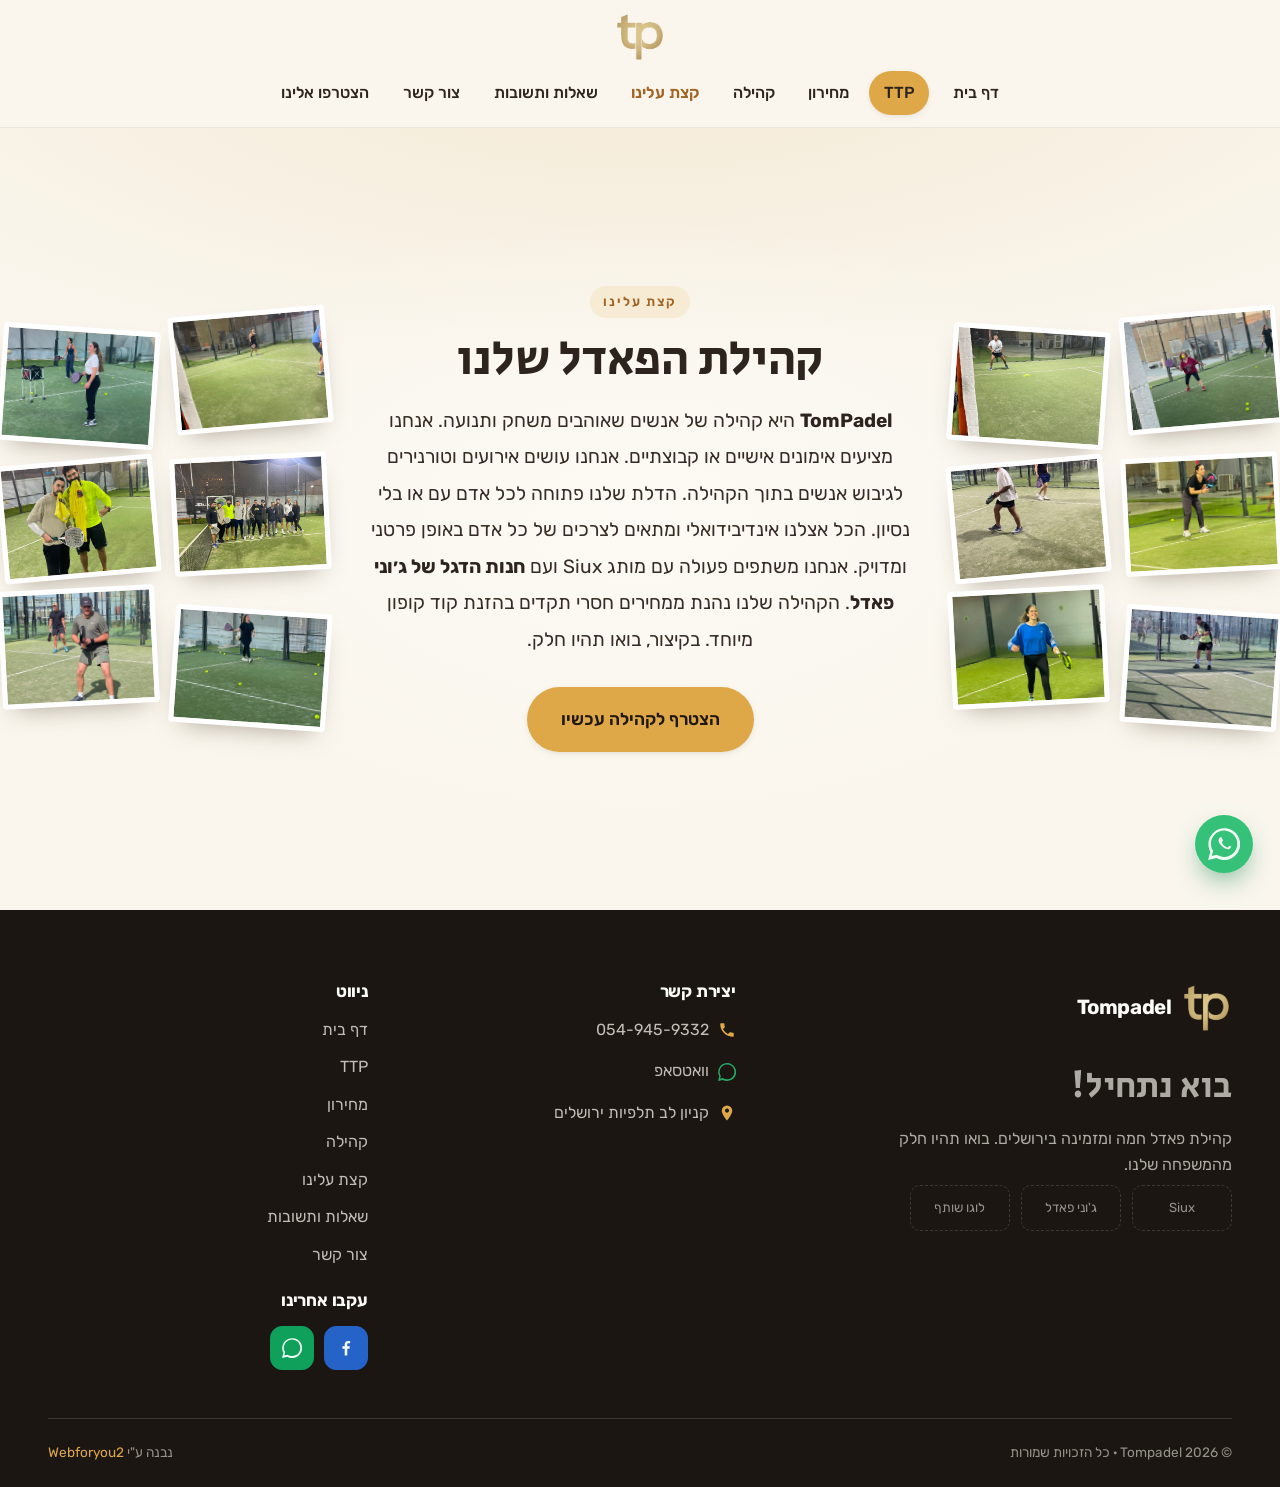
==== commit 91885938: "תפריט: TTP הפך לכפתור גלולת-זהב בכל העמודים (כמו ה-CTA הישן) - הקישור TTP בתפריט העליון מקבל class="" ====
--- a/about.html
+++ b/about.html
@@ -35,7 +35,7 @@
       </a>
       <nav class="nav__links" aria-label="ניווט ראשי">
         <a href="index.html">דף בית</a>
-        <a href="ttp.html">TTP</a>
+        <a class="btn nav__cta" href="ttp.html">TTP</a>
         <a href="pricing.html">מחירון</a>
         <a href="community.html">קהילה</a>
         <a href="about.html" class="is-active">קצת עלינו</a>
--- a/styles.css
+++ b/styles.css
@@ -724,16 +724,30 @@
   border-top: 2px solid var(--ttp-gold);
   overflow: clip;
 }
+
+/* dark navbar — only on the TTP page, so entering TTP shifts the whole
+   chrome to "another level" and returning to the community pages is light again */
+.nav--dark {
+  background: oklch(0.185 0.012 74 / 0.82);
+  border-bottom-color: oklch(0.985 0.01 82 / 0.10);
+}
+.nav--dark.is-stuck { box-shadow: 0 10px 26px -18px oklch(0.10 0.01 74 / 0.8); }
+.nav--dark .nav__links a { color: oklch(0.9 0.008 82); }
+.nav--dark .nav__links a:hover { background: oklch(0.825 0.128 84 / 0.16); color: oklch(0.86 0.128 86); }
+.nav--dark .nav__links a.is-active { color: oklch(0.85 0.128 85); }
+.nav--dark .brand__mark { background: var(--gold); color: oklch(0.2 0.02 74); }
+/* TTP gold-pill CTA keeps dark text on the gold, even on the dark navbar */
+.nav--dark .nav__links a.btn { color: var(--btn-fg); }
+.nav--dark .nav__links a.btn:hover { background: oklch(0.87 0.128 86); color: var(--btn-fg); }
 .ttp-wrap { width: min(1180px, 100% - (var(--gutter) * 2)); margin-inline: auto; }
 .ttp-section { padding-block: clamp(3rem, 8vw, 6rem); }
 .ttp-section--panel { background: var(--ttp-bg-2); }
 
 .ttp-kicker {
-  display: inline-flex; align-items: center; gap: 0.75rem;
+  display: inline-flex; align-items: center;
   font-size: 0.78rem; font-weight: 600; letter-spacing: 0.24em;
   color: var(--ttp-gold); text-transform: uppercase;
 }
-.ttp-kicker::before { content: ""; width: 32px; height: 1px; background: currentColor; opacity: 0.75; }
 
 /* ---- hero: editorial split (text start/right · photo end/left) ---- */
 .ttp-hero { position: relative; display: grid; grid-template-columns: 1fr; }
@@ -795,18 +809,29 @@
 .ttp-head p { color: var(--ttp-soft); font-size: clamp(1.02rem, 1.6vw, 1.16rem); line-height: 1.85; margin-top: 1rem; max-width: 56ch; }
 .ttp-head p b { color: var(--ttp-ink); font-weight: 600; }
 
-/* ---- method: numbered editorial list, hairline rules (no cards) ---- */
-.ttp-method { margin-top: clamp(1.8rem, 4vw, 2.8rem); border-top: 1px solid var(--ttp-line); }
+/* ---- method + shots: text (start/right) beside photos (end/left) ---- */
+.ttp-method-layout { display: grid; grid-template-columns: 1fr; gap: clamp(1.8rem, 5vw, 2.8rem); }
+.ttp-method-layout > * { min-width: 0; }
+@media (min-width: 900px) {
+  .ttp-method-layout { grid-template-columns: 1.05fr 0.92fr; gap: clamp(2rem, 4vw, 3.6rem); align-items: start; }
+}
+
+/* numbered editorial list, hairline rules (no cards) */
+.ttp-method { margin-top: clamp(1.5rem, 4vw, 2.3rem); border-top: 1px solid var(--ttp-line); }
 .ttp-method__row {
-  display: grid; grid-template-columns: auto 1fr; gap: 0.35rem 1.2rem; align-items: baseline;
-  padding: clamp(1.15rem, 2.7vw, 1.75rem) 0; border-bottom: 1px solid var(--ttp-line);
-}
-@media (min-width: 780px) { .ttp-method__row { grid-template-columns: 3.4rem 15rem 1fr; gap: 2rem; } }
+  display: grid; grid-template-columns: auto 1fr; gap: 0.25rem 1.1rem; align-items: baseline;
+  padding: clamp(1.05rem, 2.4vw, 1.5rem) 0; border-bottom: 1px solid var(--ttp-line);
+}
 .ttp-method__n { font-family: var(--font-display); font-weight: 400; color: var(--ttp-gold); font-size: 1.1rem; letter-spacing: 0.05em; }
-.ttp-method__t { font-size: clamp(1.12rem, 2.3vw, 1.4rem); font-weight: 600; color: var(--ttp-ink); transition: color 0.3s var(--ease); }
+.ttp-method__t { font-size: clamp(1.1rem, 2.2vw, 1.32rem); font-weight: 600; color: var(--ttp-ink); transition: color 0.3s var(--ease); }
 .ttp-method__d { color: var(--ttp-soft); line-height: 1.7; grid-column: 2 / -1; }
-@media (min-width: 780px) { .ttp-method__d { grid-column: 3; } }
 .ttp-method__row:hover .ttp-method__t { color: var(--ttp-gold); }
+
+/* photo column beside the method */
+.ttp-shots { display: grid; grid-template-columns: 1fr 1fr; gap: clamp(0.5rem, 1.1vw, 0.75rem); align-content: start; }
+.ttp-shots figure { position: relative; overflow: hidden; border-radius: var(--ttp-r); aspect-ratio: 3 / 4; background: var(--ttp-bg-2); }
+.ttp-shots img { width: 100%; height: 100%; object-fit: cover; transition: transform 0.7s var(--ease); }
+.ttp-shots figure:hover img { transform: scale(1.06); }
 
 /* ---- full-bleed feature band ---- */
 .ttp-band { position: relative; min-height: min(72svh, 600px); display: grid; align-items: end; overflow: clip; }
@@ -819,14 +844,6 @@
 .ttp-band h2 { font-family: var(--font-display); font-weight: 400; font-size: clamp(1.9rem, 5.4vw, 3.3rem); line-height: 1.08; }
 .ttp-band p { color: oklch(0.86 0.012 82); font-size: clamp(1.02rem, 1.6vw, 1.16rem); line-height: 1.8; margin-top: 0.9rem; max-width: 42ch; }
 
-/* ---- gallery: portrait tiles ---- */
-.ttp-gallery { display: grid; gap: clamp(0.5rem, 1.2vw, 0.85rem); grid-template-columns: repeat(2, 1fr); margin-top: clamp(1.6rem, 4vw, 2.6rem); }
-@media (min-width: 720px) { .ttp-gallery { grid-template-columns: repeat(3, 1fr); } }
-@media (min-width: 1040px) { .ttp-gallery { grid-template-columns: repeat(6, 1fr); } }
-.ttp-gallery figure { position: relative; overflow: hidden; border-radius: var(--ttp-r); aspect-ratio: 3 / 4; background: var(--ttp-bg-2); }
-.ttp-gallery img { width: 100%; height: 100%; object-fit: cover; transition: transform 0.7s var(--ease); }
-.ttp-gallery figure:hover img { transform: scale(1.06); }
-
 /* ---- closing CTA ---- */
 .ttp-cta { text-align: center; }
 .ttp-cta h2 { font-family: var(--font-display); font-weight: 400; font-size: clamp(2rem, 6vw, 3.4rem); line-height: 1.06; }
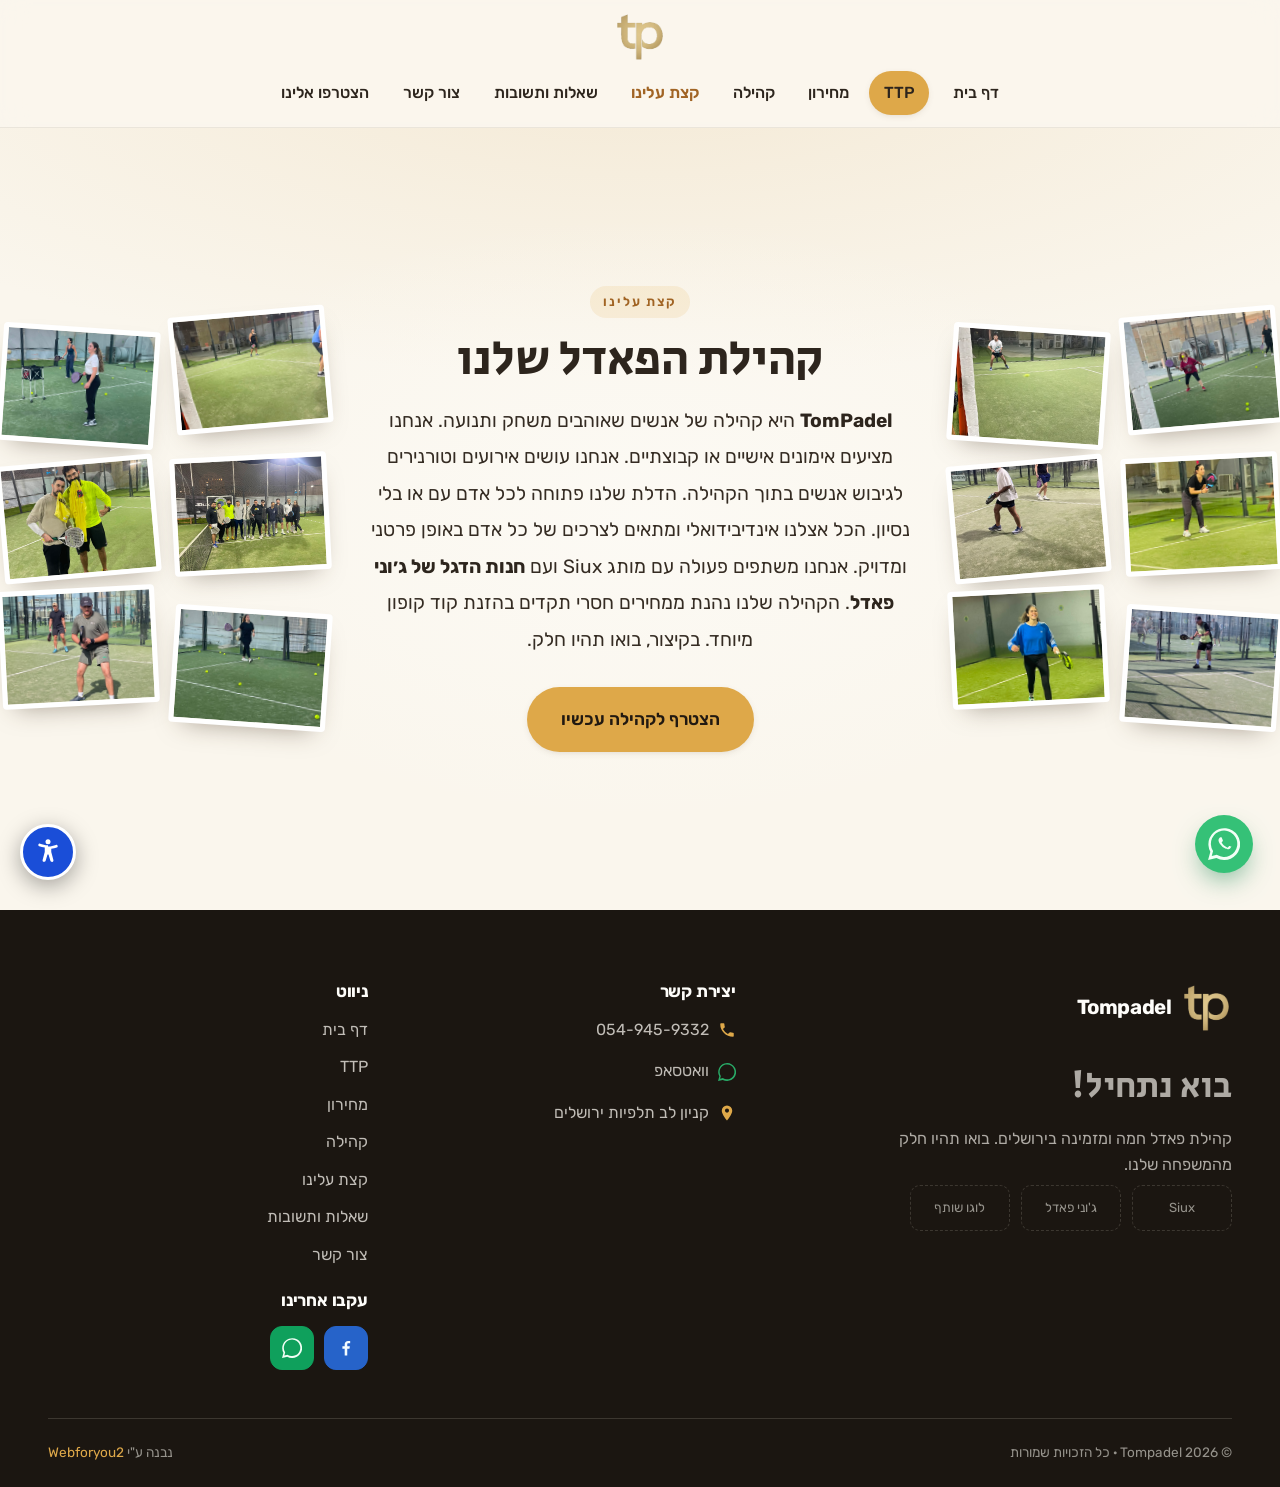
==== commit da8c2bec: "Add accessibility widget (SI 5568 / WCAG 2.0 AA) Self-contained נגישות widget: font sizing, high con" ====
--- a/about.html
+++ b/about.html
@@ -1,4 +1,4 @@
-<!DOCTYPE html>
+﻿<!DOCTYPE html>
 <html lang="he" dir="rtl">
 <head>
   <meta charset="UTF-8" />
@@ -41,7 +41,7 @@
         <a href="about.html" class="is-active">קצת עלינו</a>
         <a href="faq.html">שאלות ותשובות</a>
         <a href="index.html#contact">צור קשר</a>
-        <a href="https://api.whatsapp.com/send?phone=0549459332" target="_blank" rel="noopener">הצטרפו אלינו</a>
+        <a href="https://api.whatsapp.com/send?phone=972549459332" target="_blank" rel="noopener">הצטרפו אלינו</a>
       </nav>
       <button class="nav__toggle" type="button" aria-label="פתיחת תפריט" aria-expanded="false"><span></span></button>
     </div>
@@ -97,7 +97,7 @@
         <h4>יצירת קשר</h4>
         <ul class="footer__list">
           <li><a href="tel:0549459332"><svg viewBox="0 0 24 24" fill="currentColor" aria-hidden="true"><path d="M6.6 10.8a15.5 15.5 0 0 0 6.6 6.6l2.2-2.2a1 1 0 0 1 1-.24 11.4 11.4 0 0 0 3.6.58 1 1 0 0 1 1 1V20a1 1 0 0 1-1 1A17 17 0 0 1 3 4a1 1 0 0 1 1-1h3.5a1 1 0 0 1 1 1 11.4 11.4 0 0 0 .58 3.6 1 1 0 0 1-.24 1z"/></svg>054-945-9332</a></li>
-          <li><a href="https://api.whatsapp.com/send?phone=0549459332" target="_blank" rel="noopener"><svg viewBox="0 0 24 24" fill="currentColor" aria-hidden="true"><path d="M.06 24l1.7-6.2A11.9 11.9 0 1 1 12 24a11.9 11.9 0 0 1-5.7-1.45L.06 24zM6.6 20.1l.37.22a9.9 9.9 0 1 0-3.4-3.4l.24.38-1 3.66 3.79-.86z"/></svg>וואטסאפ</a></li>
+          <li><a href="https://api.whatsapp.com/send?phone=972549459332" target="_blank" rel="noopener"><svg viewBox="0 0 24 24" fill="currentColor" aria-hidden="true"><path d="M.06 24l1.7-6.2A11.9 11.9 0 1 1 12 24a11.9 11.9 0 0 1-5.7-1.45L.06 24zM6.6 20.1l.37.22a9.9 9.9 0 1 0-3.4-3.4l.24.38-1 3.66 3.79-.86z"/></svg>וואטסאפ</a></li>
           <li><span><svg viewBox="0 0 24 24" fill="currentColor" aria-hidden="true"><path d="M12 2a7 7 0 0 0-7 7c0 5 7 13 7 13s7-8 7-13a7 7 0 0 0-7-7zm0 9.5A2.5 2.5 0 1 1 12 6a2.5 2.5 0 0 1 0 5.5z"/></svg>קניון לב תלפיות ירושלים</span></li>
         </ul>
       </div>
@@ -115,7 +115,7 @@
         <h4 style="margin-top:1.4rem">עקבו אחרינו</h4>
         <div class="footer__social">
           <a href="https://www.facebook.com/profile.php?id=61572959230133" target="_blank" rel="noopener" aria-label="פייסבוק"><svg viewBox="0 0 24 24" fill="currentColor" aria-hidden="true"><path d="M13.5 21v-8h2.7l.4-3.1h-3.1V7.9c0-.9.25-1.5 1.55-1.5H17V3.6c-.3-.04-1.3-.13-2.46-.13-2.43 0-4.1 1.48-4.1 4.2v2.34H7.7V13h2.74v8z"/></svg></a>
-          <a href="https://api.whatsapp.com/send?phone=0549459332" target="_blank" rel="noopener" aria-label="וואטסאפ"><svg viewBox="0 0 24 24" fill="currentColor" aria-hidden="true"><path d="M.06 24l1.7-6.2A11.9 11.9 0 1 1 12 24a11.9 11.9 0 0 1-5.7-1.45L.06 24zM6.6 20.1l.37.22a9.9 9.9 0 1 0-3.4-3.4l.24.38-1 3.66 3.79-.86z"/></svg></a>
+          <a href="https://api.whatsapp.com/send?phone=972549459332" target="_blank" rel="noopener" aria-label="וואטסאפ"><svg viewBox="0 0 24 24" fill="currentColor" aria-hidden="true"><path d="M.06 24l1.7-6.2A11.9 11.9 0 1 1 12 24a11.9 11.9 0 0 1-5.7-1.45L.06 24zM6.6 20.1l.37.22a9.9 9.9 0 1 0-3.4-3.4l.24.38-1 3.66 3.79-.86z"/></svg></a>
         </div>
       </div>
     </div>
@@ -126,10 +126,11 @@
   </footer>
 
   <!-- כפתור וואטסאפ צף -->
-  <a class="wa-float" href="https://api.whatsapp.com/send?phone=0549459332" target="_blank" rel="noopener" aria-label="שלחו לנו הודעה בוואטסאפ">
+  <a class="wa-float" href="https://api.whatsapp.com/send?phone=972549459332" target="_blank" rel="noopener" aria-label="שלחו לנו הודעה בוואטסאפ">
     <svg viewBox="0 0 24 24" fill="currentColor" aria-hidden="true"><path d="M.06 24l1.7-6.2A11.9 11.9 0 1 1 12 24a11.9 11.9 0 0 1-5.7-1.45L.06 24zM6.6 20.1l.37.22a9.9 9.9 0 1 0-3.4-3.4l.24.38-1 3.66 3.79-.86zM17.9 14.3c-.24-.12-1.44-.71-1.66-.79s-.39-.12-.55.12-.63.79-.78.96-.29.18-.53.06a8.1 8.1 0 0 1-2.38-1.47 9 9 0 0 1-1.65-2.05c-.17-.3 0-.46.13-.6l.4-.46c.13-.16.17-.27.26-.45s.04-.34-.02-.46-.55-1.32-.75-1.81-.4-.41-.55-.42h-.47a.9.9 0 0 0-.65.3 2.73 2.73 0 0 0-.85 2.03 4.74 4.74 0 0 0 1 2.51 10.85 10.85 0 0 0 4.16 3.68c2.02.79 2.02.53 2.39.5a2.48 2.48 0 0 0 1.63-1.15 2 2 0 0 0 .14-1.15c-.06-.1-.22-.16-.46-.28z"/></svg>
   </a>
 
   <script src="script.js" defer></script>
+  <script src="accessibility.js" defer></script>
 </body>
 </html>
--- a/styles.css
+++ b/styles.css
@@ -547,6 +547,131 @@
 .price-card .btn { margin-top: auto; justify-content: center; }
 .price-card--feature .btn--ghost { border-color: var(--dark-line); color: var(--white); }
 .price-card--feature .btn--ghost:hover { background: oklch(1 0 0 / 0.08); border-color: var(--gold); }
+
+/* ------------------------------------------- מחירון: כרטיס קהילה + פריטים */
+.price-wrap { max-width: 900px; }
+
+/* --- החבילה המובילה --- */
+.join-card {
+  position: relative;
+  margin-top: 2.4rem;                        /* מקום למדליה שגולשת מעל הכרטיס */
+  background:
+    /* אבק זהב מרוכז בפינה התחתונה־שמאלית, כמו בעיצוב הייחוס */
+    radial-gradient(1.4px 1.4px at 9% 92%,  oklch(0.88 0.11 86 / 0.85), transparent 100%),
+    radial-gradient(1px 1px   at 15% 84%,  oklch(0.88 0.11 86 / 0.65), transparent 100%),
+    radial-gradient(1.6px 1.6px at 21% 94%, oklch(0.88 0.11 86 / 0.75), transparent 100%),
+    radial-gradient(1px 1px   at 6% 78%,   oklch(0.88 0.11 86 / 0.5),  transparent 100%),
+    radial-gradient(1.2px 1.2px at 27% 86%, oklch(0.88 0.11 86 / 0.6),  transparent 100%),
+    radial-gradient(1px 1px   at 12% 70%,  oklch(0.88 0.11 86 / 0.42), transparent 100%),
+    radial-gradient(1.5px 1.5px at 33% 95%, oklch(0.88 0.11 86 / 0.55), transparent 100%),
+    radial-gradient(1px 1px   at 24% 76%,  oklch(0.88 0.11 86 / 0.38), transparent 100%),
+    radial-gradient(1.3px 1.3px at 40% 90%, oklch(0.88 0.11 86 / 0.45), transparent 100%),
+    radial-gradient(1px 1px   at 4% 88%,   oklch(0.88 0.11 86 / 0.5),  transparent 100%),
+    radial-gradient(1.2px 1.2px at 18% 66%, oklch(0.88 0.11 86 / 0.3),  transparent 100%),
+    radial-gradient(1px 1px   at 47% 96%,  oklch(0.88 0.11 86 / 0.35), transparent 100%),
+    radial-gradient(55% 65% at 12% 96%, oklch(0.62 0.09 70 / 0.28), transparent 72%),
+    radial-gradient(130% 140% at 80% 0%, oklch(0.30 0.025 74) 0%, transparent 62%),
+    var(--dark);
+  color: var(--white);
+  border-radius: 26px;
+  padding: clamp(1.7rem, 4.6vw, 2.4rem) clamp(1.4rem, 4vw, 2.6rem) clamp(1.8rem, 4vw, 2.4rem);
+  box-shadow:
+    var(--shadow-lg),
+    0 0 34px -12px oklch(0.75 0.12 80 / 0.55);        /* זוהר זהב מסביב */
+}
+.join-card::before {           /* מסגרת זהב עבה ומוארת */
+  content: ""; position: absolute; inset: -4px; border-radius: 30px;
+  padding: 4px; pointer-events: none; z-index: 1;
+  background: linear-gradient(150deg, oklch(0.90 0.10 88), var(--gold) 28%, oklch(0.52 0.08 64) 58%, oklch(0.88 0.11 86) 82%, var(--gold-2));
+  -webkit-mask: linear-gradient(#000 0 0) content-box, linear-gradient(#000 0 0);
+  -webkit-mask-composite: xor; mask-composite: exclude;
+}
+.join-card__seal {              /* מדליית זהב משוננת בפינה */
+  position: absolute; z-index: 3;
+  inset-inline-start: clamp(0.8rem, 3vw, 1.8rem); top: clamp(-2.6rem, -7vw, -2rem);
+  width: clamp(5.4rem, 16vw, 6.4rem); aspect-ratio: 1; border-radius: 50%;
+  display: grid; place-content: center; text-align: center; line-height: 1.2;
+  /* שוליים משוננים */
+  background: repeating-conic-gradient(from 0deg,
+    oklch(0.89 0.115 88) 0deg 5deg, oklch(0.67 0.11 70) 5deg 10deg);
+  color: oklch(0.24 0.03 66);
+  filter: drop-shadow(0 10px 18px oklch(0.3 0.05 70 / 0.7));
+}
+.join-card__seal::before {      /* דיסקית הזהב הפנימית */
+  content: ""; position: absolute; inset: 11%; border-radius: 50%;
+  background:
+    radial-gradient(circle at 32% 26%, oklch(0.95 0.07 92), transparent 58%),
+    linear-gradient(145deg, oklch(0.87 0.12 87), var(--gold-2) 55%, oklch(0.64 0.10 68));
+  box-shadow: inset 0 0 0 1.5px oklch(0.58 0.09 66 / 0.75);
+}
+.join-card__seal b,
+.join-card__seal i {
+  position: relative; z-index: 1;
+  display: block; font-style: normal; font-weight: 800;
+  font-size: clamp(0.7rem, 2.1vw, 0.78rem);
+}
+.join-card__title {
+  font-family: var(--font-display); font-weight: 400;
+  font-size: clamp(1.75rem, 6vw, 2.6rem); color: var(--white);
+  padding-inline-start: clamp(4.4rem, 14vw, 5.4rem);   /* מפנה מקום למדליה */
+  min-height: 2.6rem;
+}
+.join-card__amt {
+  font-family: var(--font-display);
+  font-size: clamp(2.5rem, 9vw, 3.4rem); line-height: 1;
+  margin: 0.55rem 0 1.5rem;
+  display: flex; align-items: baseline; gap: 0.5rem; flex-wrap: wrap;
+}
+.join-card__amt small { font-size: 0.5em; }
+.join-card__amt span {
+  font-family: var(--font-body); font-size: 1rem; font-weight: 500;
+  color: oklch(0.80 0.01 80);
+}
+.join-card__list { display: grid; gap: 0.9rem; }
+.join-card__list li {
+  display: flex; gap: 0.7rem; align-items: flex-start;
+  font-size: clamp(0.95rem, 2.6vw, 1.06rem);
+}
+.join-card__list svg { width: 20px; height: 20px; flex: none; color: var(--gold); margin-top: 0.2rem; }
+
+/* --- כל הפריטים במחירון --- */
+.ratecard {
+  margin-top: clamp(1.6rem, 4vw, 2.4rem);
+  background: var(--card); border: 1px solid var(--line);
+  border-radius: var(--r-xl); box-shadow: var(--shadow-sm);
+  padding: clamp(1.4rem, 4vw, 2.6rem);
+}
+.ratecard__title {
+  font-family: var(--font-display); font-weight: 400;
+  font-size: clamp(1.5rem, 4.4vw, 2rem); text-align: center;
+  margin-bottom: clamp(1.2rem, 3vw, 1.8rem);
+}
+.ratecard__list { list-style: none; padding: 0; display: grid; }
+.rate {
+  display: flex; gap: clamp(0.7rem, 2.4vw, 1.1rem);
+  padding-block: clamp(1rem, 2.6vw, 1.3rem);
+  border-top: 1px solid var(--line-soft);
+}
+.rate:first-child { border-top: 0; padding-top: 0; }
+.rate__num {
+  font-family: var(--font-display); font-size: 1.35rem; line-height: 1;
+  color: var(--gold); flex: none; width: 1.4em; padding-top: 0.15em;
+}
+.rate__body { flex: 1; min-width: 0; }
+.rate__body h3 { font-size: clamp(1.05rem, 3.2vw, 1.2rem); font-weight: 700; }
+.rate__rows { margin-top: 0.25rem; display: grid; gap: 0.3rem; }
+.rate__row {
+  display: flex; align-items: baseline; gap: 0.55rem; justify-content: space-between;
+}
+.rate__label { color: var(--ink-soft); font-size: clamp(0.83rem, 2.3vw, 0.98rem); }
+.rate__price {
+  font-weight: 700; color: var(--ink); white-space: nowrap;
+  font-size: clamp(0.92rem, 2.5vw, 1.1rem);
+}
+@media (max-width: 620px) {
+  .rate__row { flex-wrap: wrap; row-gap: 0.1rem; }
+  .rate__label { flex: 1 1 auto; min-width: 0; }
+}
 
 /* ------------------------------------------------------------- gallery */
 .gallery {
